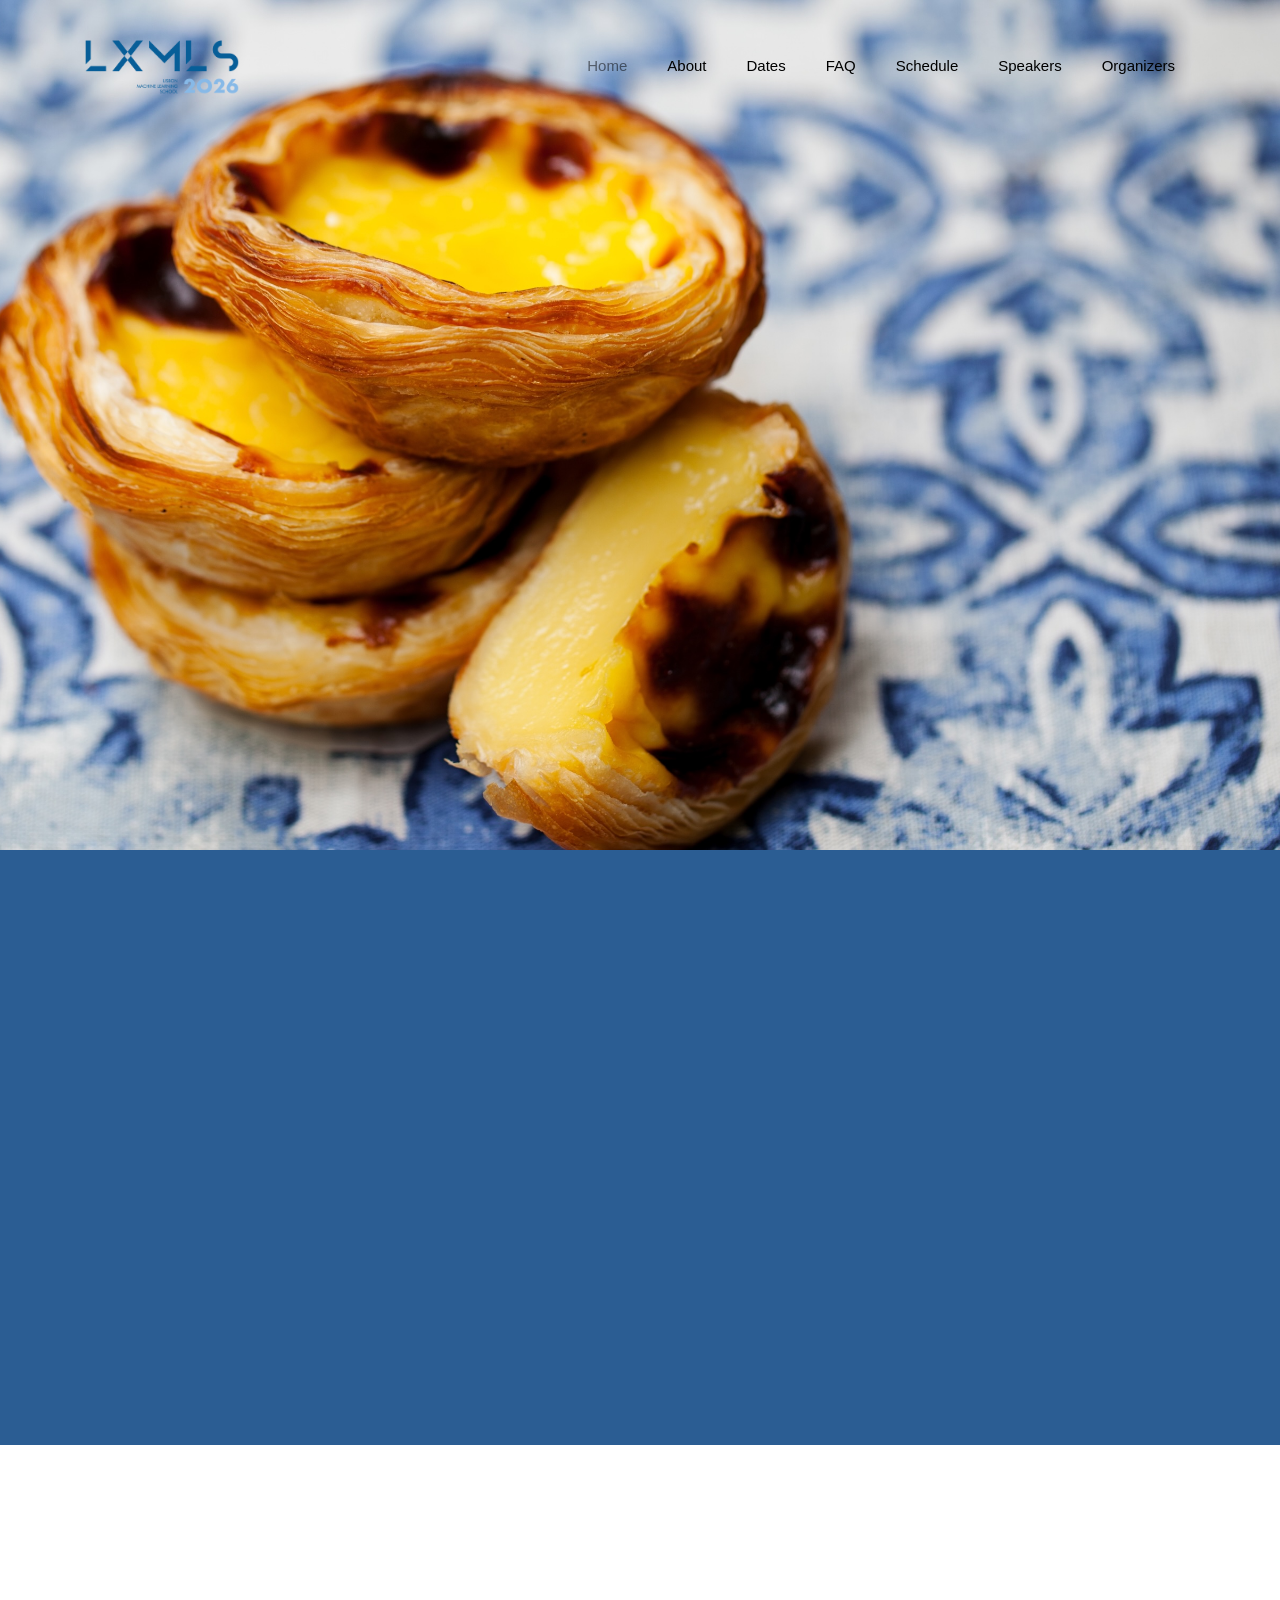
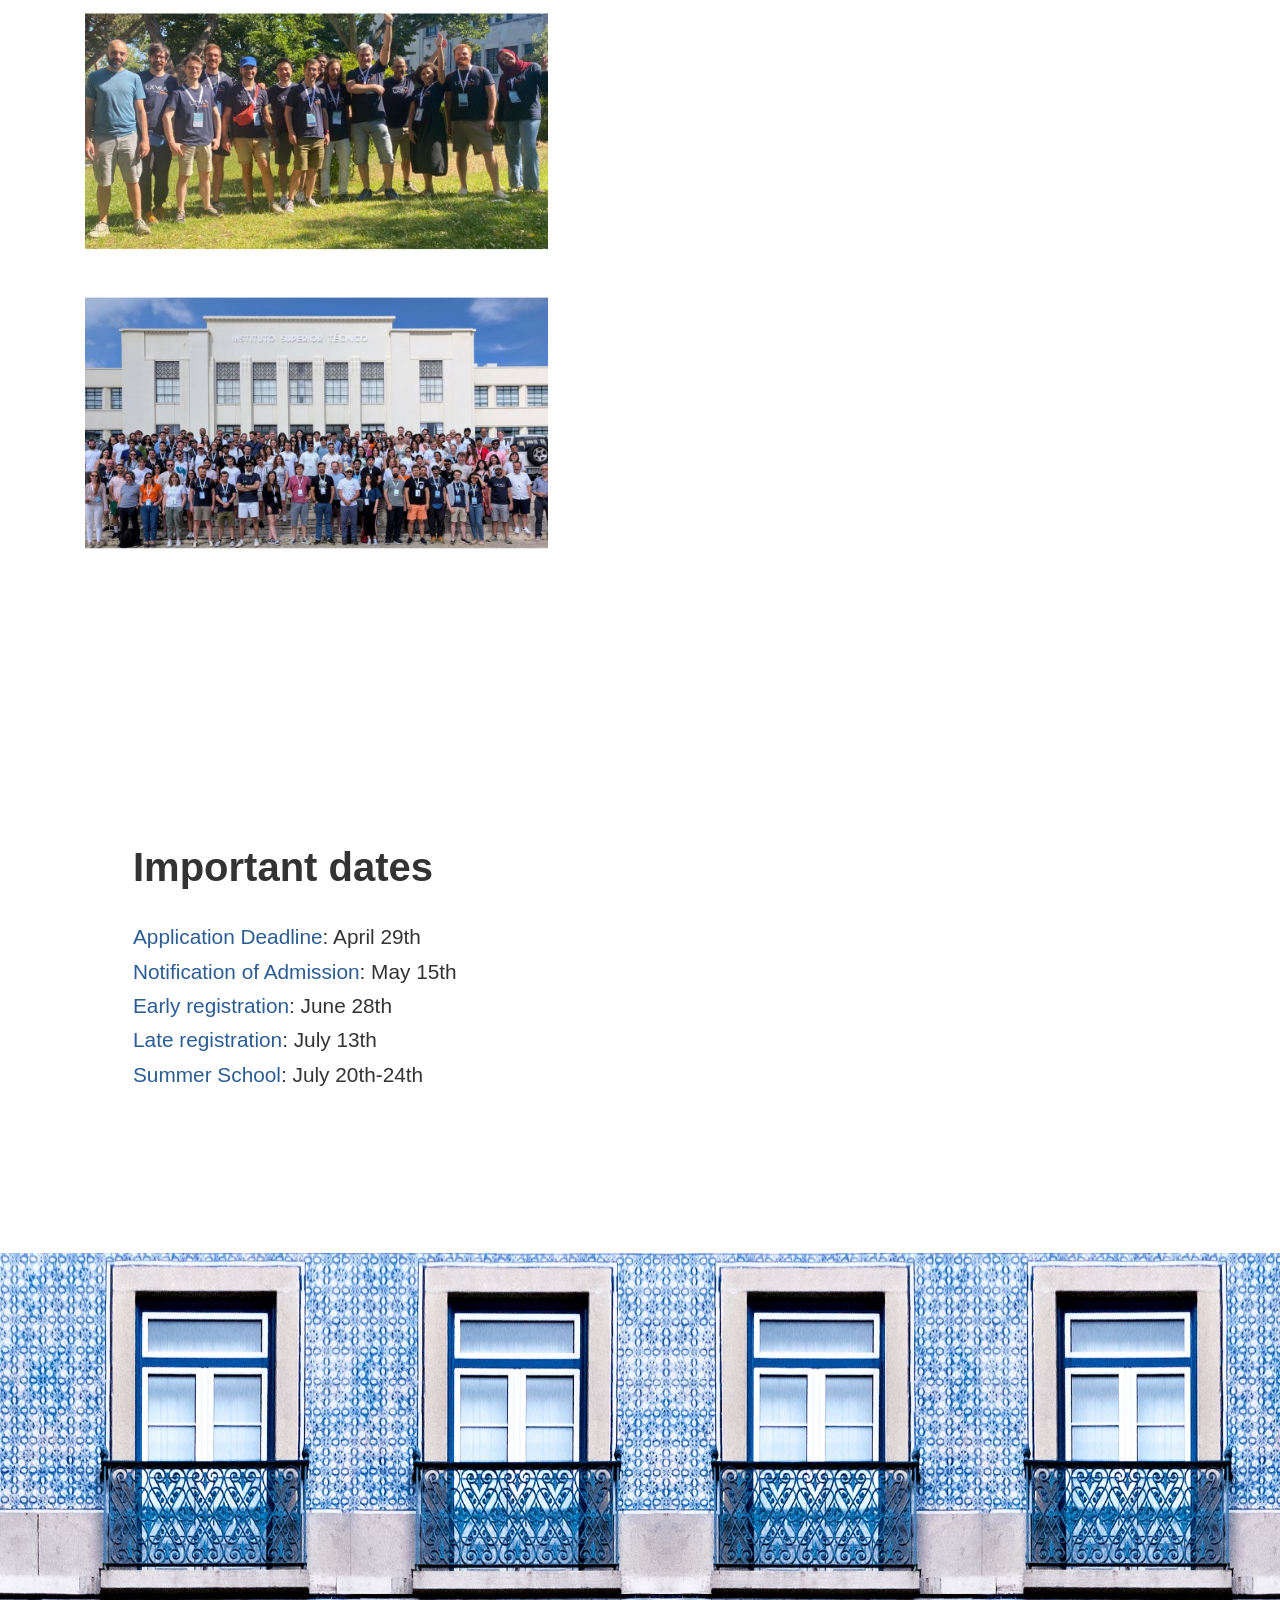
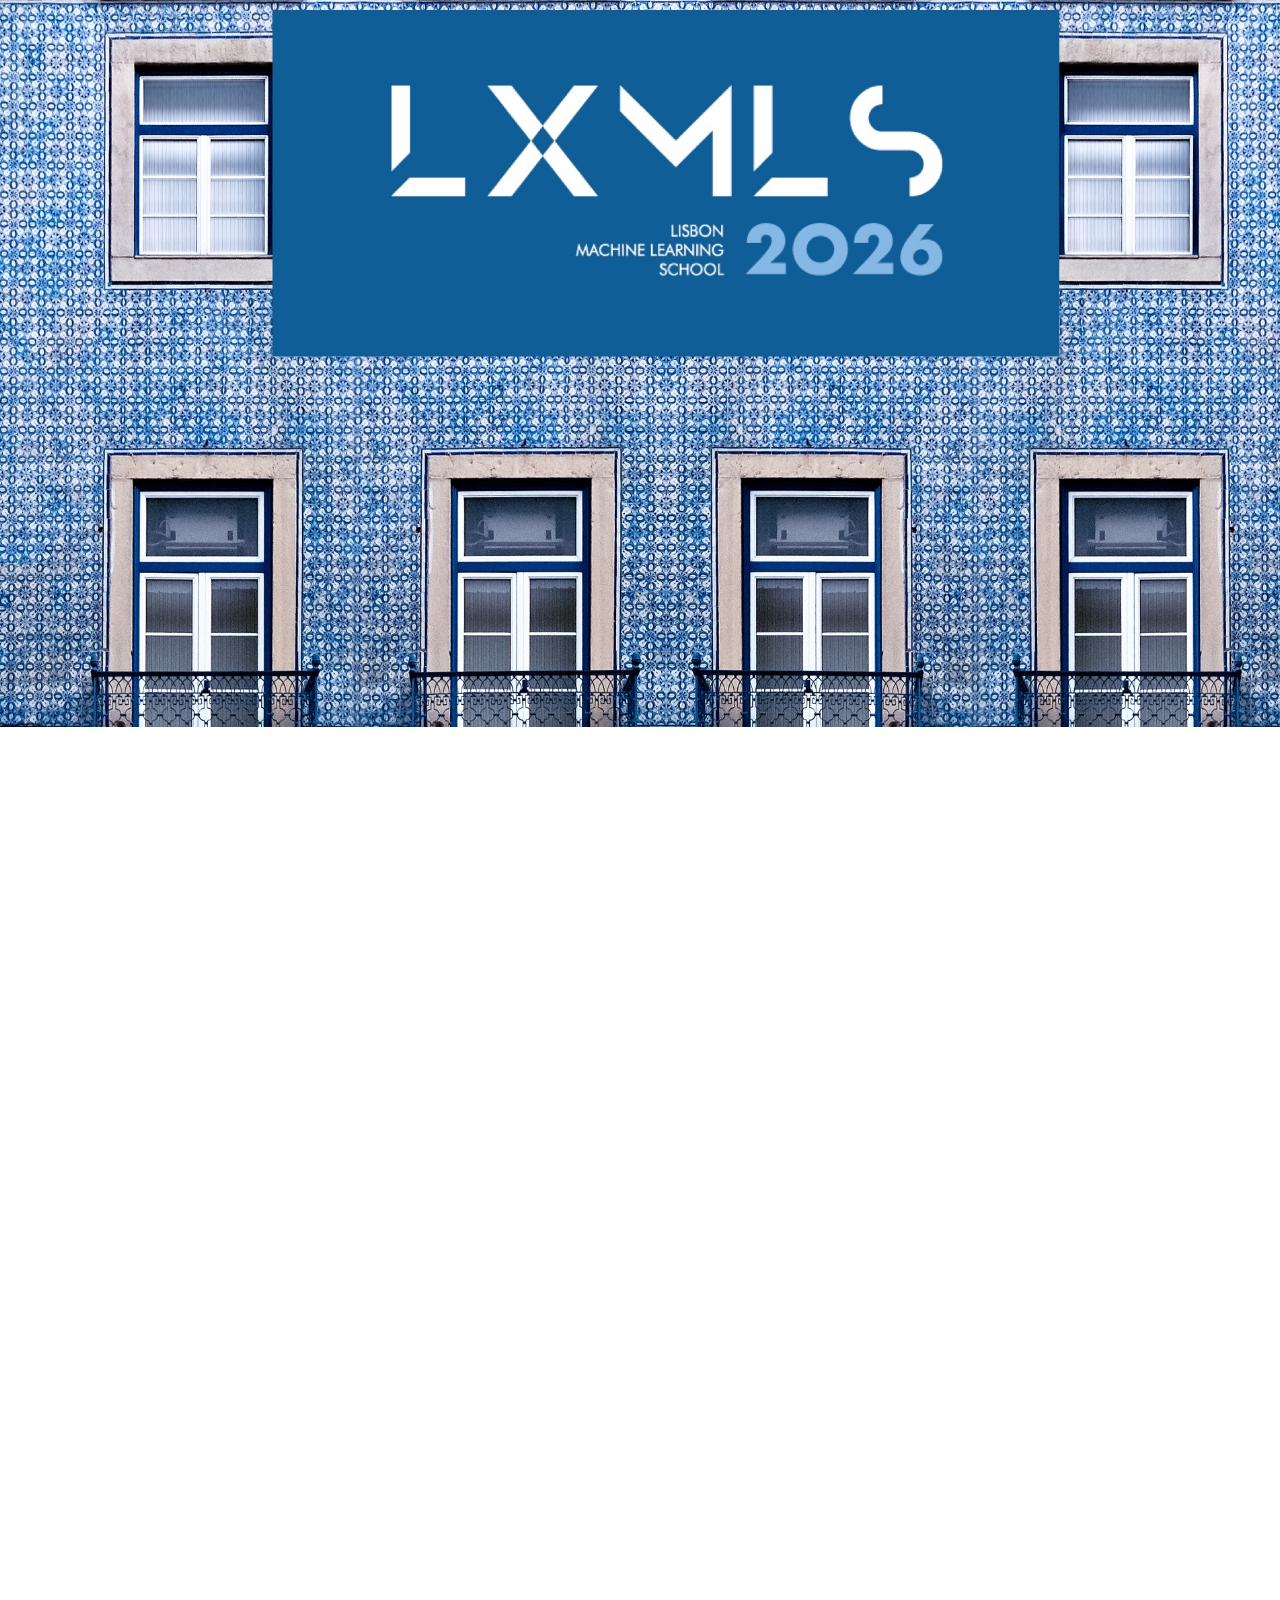
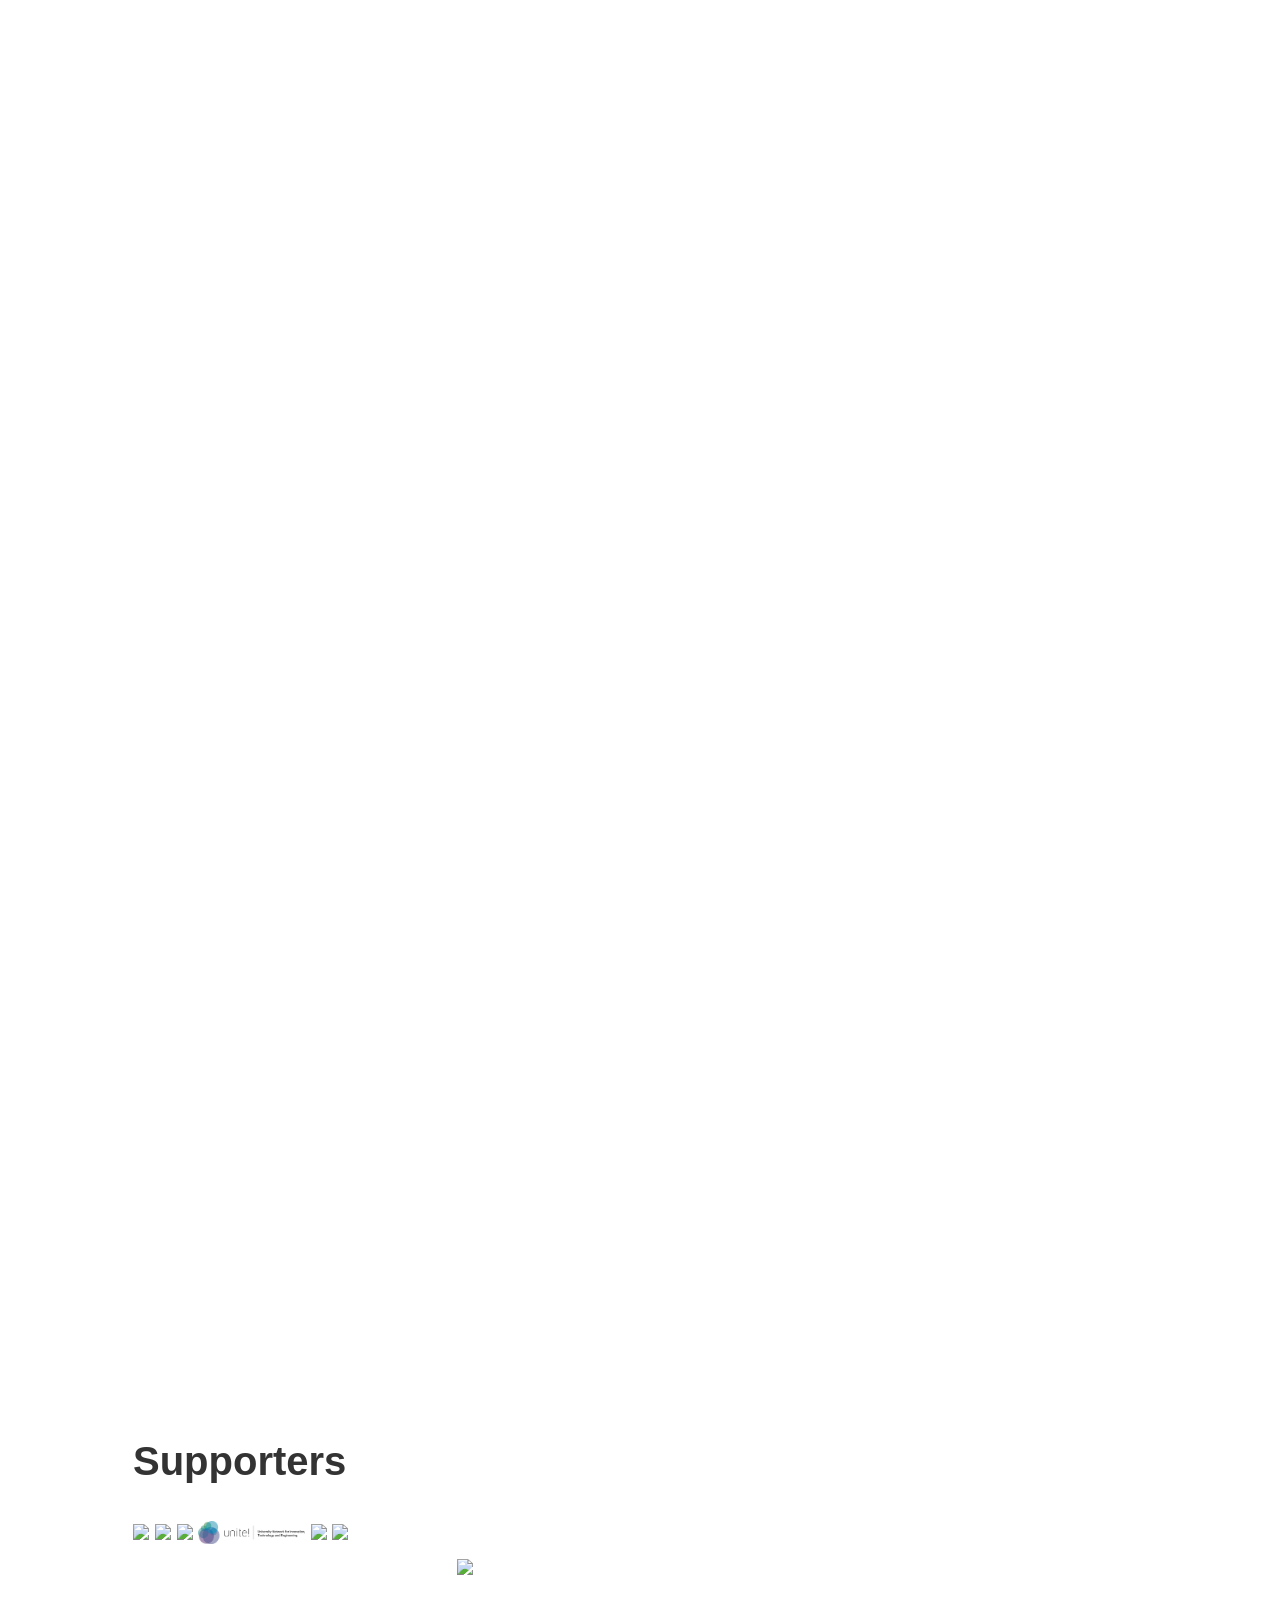
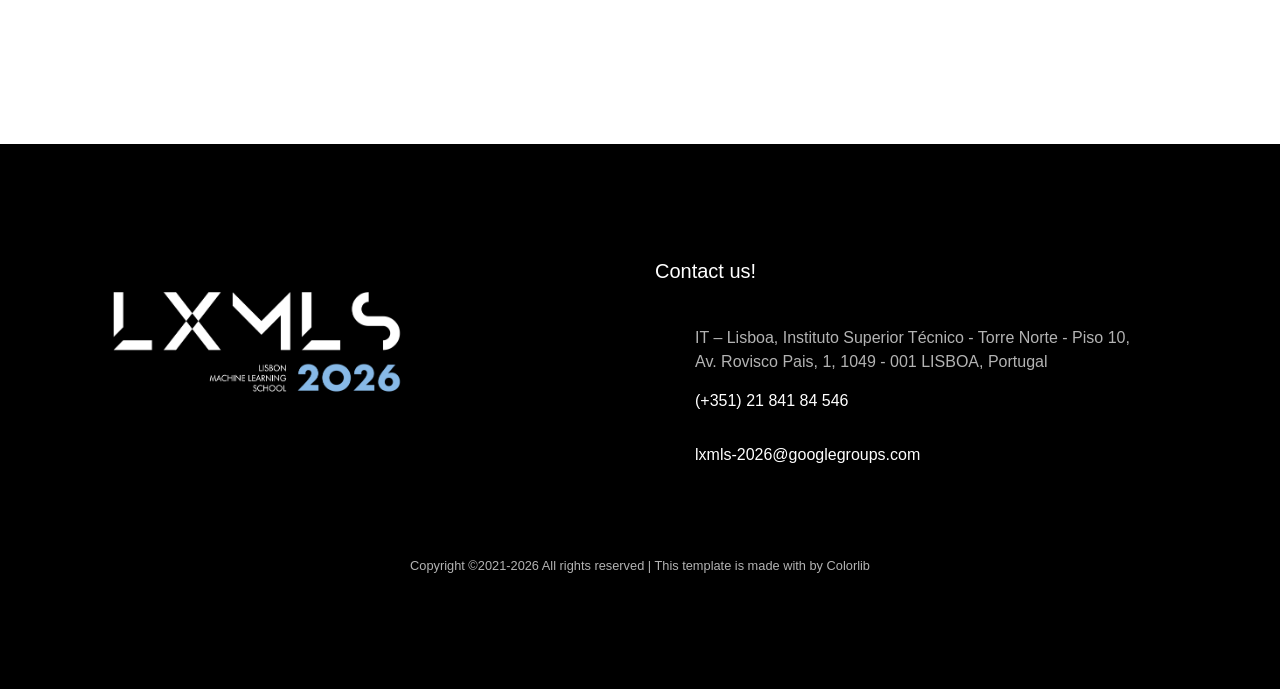
==== index.html @ e79ce1f9 "Update index.html" ====
<!DOCTYPE html>
<html lang="en"><head><meta http-equiv="Content-Type" content="text/html; charset=UTF-8">
    <title>LxMLS 2026 - The 16th Lisbon Machine Learning Summer School</title>
    <meta name="viewport" content="width=device-width, initial-scale=1, shrink-to-fit=no">    
    <link href="./files/css" rel="stylesheet">
    <link rel="stylesheet" href="./files/open-iconic-bootstrap.min.css">
    <link rel="stylesheet" href="./files/animate.css">
    <link rel="stylesheet" href="./files/owl.carousel.min.css">
    <link rel="stylesheet" href="./files/owl.theme.default.min.css">
    <link rel="stylesheet" href="./files/magnific-popup.css">
    <link rel="stylesheet" href="./files/aos.css">
    <link rel="stylesheet" href="./files/ionicons.min.cs
    <link rel="stylesheet" href="./files/bootstrap-datepicker.css">
    <link rel="stylesheet" href="./files/jquery.timepicker.css">
    <link rel="stylesheet" href="./files/flaticon.css">
    <link rel="stylesheet" href="./files/icomoon.css">
    <link rel="stylesheet" href="./files/style.css">
    <style type="text/css">.scrollax-performance, .scrollax-performance *, .scrollax-performance *:before, .scrollax-performance *:after { pointer-events: none !important; -webkit-animation-play-state: paused !important; animation-play-state: paused !important; };</style><script type="text/javascript" charset="UTF-8" src="./files/common.js"></script><script type="text/javascript" charset="UTF-8" src="./files/util.js"></script></head>
    <body data-aos-easing="slide" data-aos-duration="800" data-aos-delay="0">
    
	  <nav class="navbar navbar-expand-lg navbar-dark ftco_navbar bg-dark ftco-navbar-light" id="ftco-navbar">
	    <div class="container">
	      <a class="navbar-brand" href="index.html"><img alt="LxMLS 2026" src="./images/lxmls-logo.png" width="33%" style="margin:0 5% 0 0"/></a>
	      
	      <button class="navbar-toggler" type="button" data-toggle="collapse" data-target="#ftco-nav" aria-controls="ftco-nav" aria-expanded="false" aria-label="Toggle navigation">
	        <span class="oi oi-menu"></span> Menu
	      </button>

	      <div class="collapse navbar-collapse" id="ftco-nav">
	        <ul class="navbar-nav ml-auto">
	          <li class="nav-item active"><a href="index.html" class="nav-link">Home</a></li>
	          <li class="nav-item"><a href="#about" class="nav-link">About</a></li>
              <li class="nav-item"><a href="#dates" class="nav-link">Dates</a></li>
	          <li class="nav-item"><a href="#faq" class="nav-link">FAQ</a></li>
		      <li class="nav-item"><a href="#schedule" class="nav-link">Schedule</a></li>
              <!-- <li class="nav-item"><a href="#posters" class="nav-link">Posters</a></li>	-->		
              <li class="nav-item"><a href="#speakers" class="nav-link">Speakers</a></li>
              <li class="nav-item"><a href="#organizers" class="nav-link">Organizers</a></li>			
              <!-- <li class="nav-item"><a href="#sponsors" class="nav-link">Sponsors</a></li> -->
	        </ul>
	      </div>
	    </div>
	  </nav>
    
    <div class="hero-wrap" style="background-image: url(&quot;images/bg_IVO.jpg&quot;); background-position: 50% 0%;" data-stellar-background-ratio="0.5">
      <div class="overlay"></div>
      <div class="container">
        <div class="row no-gutters slider-text align-items-center justify-content-start" data-scrollax-parent="true">
          <div class="col-lg-6 col-md-6 ftco-animate fadeInUp ftco-animated" data-scrollax=" properties: { translateY: &#39;70%&#39; }" style="transform: translateZ(0px) translateY(0%);">
            <h1 class="mb-4" data-scrollax="properties: { translateY: &#39;30%&#39;, opacity: 1.6 }" style="opacity: 1; transform: translateZ(0px) translateY(0%);"> The 16th Lisbon Machine Learning School <br><span style="text-transform: none">LxMLS 2026</span></h1>
            <p class="mb-4" data-scrollax="properties: { translateY: &#39;30%&#39;, opacity: 1.6 }" style="opacity: 1; transform: translateZ(0px) translateY(0%);"><span class="icon-calendar mr-2"></span>20-25 July 2026</p>
           <!-- <div id="timer" class="d-flex">
						  <div class="time" id="days"></div>
						  <div class="time pl-3" id="hours"></div>
						  <div class="time pl-3" id="minutes"></div>
						  <div class="time pl-3" id="seconds"></div>
						</div> -->
          </div> 
          <div class="col-lg-2 col"></div>
          <div class="col-lg-4 col-md-6 mt-0 mt-md-5">

		  <!--<form action="https://formspree.io/f/mzbyeewy" class="request-form ftco-animate" method="POST">
          		                <h2>How to register</h2>
                                        <p> Send your CV to info@iri.upc.edu </p>--><!--
	    				<div class="form-group">
	    					<input type="text" name="name" class="form-control" placeholder="Enter your Name">
	    				</div>
	    				<div class="form-group">
	    					<input type="text" name="affiliation" class="form-control" placeholder="Enter your Affiliation">
	    				</div>
    					<div class="form-group">
	    					<input type="text" name="_replyto" class="form-control" placeholder="Enter your Email">
                                                <input type="hidden" name="_subject" value="Website contact" />
                                                <input type="text" name="_gotcha" style="display:none" />
	    				</div>
	    				<div class="form-group">
						<div class="checkbox" style="font-size:12px" required>
						 <label><input type="checkbox" value="" class="mr-2" required> <b>I consent to UPC processing the personal data.</b> The data collected will be treated as described in the <a href="https://www.upc.edu/en/disclaimer/information-and-access-to-personal-data">information and access to personal data table </a></label>
						</div>
					</div>
	                                <div class="form-group">
	                                        <input type="submit" value="Register now" class="btn btn-primary py-3 px-4">                 
	                                </div>
	    	</form>-->
                       
  <!--  <form id="contactform" method="POST">
    <input type="text" name="name" placeholder="Your name">
    <input type="email" name="_replyto" placeholder="Your email">
    <input type="hidden" name="_subject" value="Website contact" />
    <textarea name="message" placeholder="Your message"></textarea>
    <input type="text" name="_gotcha" style="display:none" />
    <input type="submit" value="Send">
</form>
<script>
    var contactform =  document.getElementById('contactform');
    contactform.setAttribute('action', 'https://formspree.io/' + 'vvilchez' + '@' + 'iri.upc' + '.' + 'edu');
</script>-->
                 
          </div>
        </div>
      </div>
    </div>

    <section class="ftco-section services-section bg-primary">
      <div class="container">
        <div class="row d-flex">
          <div class="col-md-3 d-flex align-self-stretch ftco-animate">
            <div class="media block-6 services d-block">
              <div class="icon"><span class="flaticon-placeholder"></span></div>
              <div class="media-body">
                <h3 class="heading mb-3">Place and registration</h3>
                <p> The summer school will be held at the <a style="color:white; text-decoration:underline;" href="https://centrocongressos.tecnico.ulisboa.pt/en/">Congress Center</a> of <a style="color:white; text-decoration:underline;" href="https://tecnico.ulisboa.pt/en/">Instituto Superior Técnico (IST)</a>, right before the <a style="color:white; text-decoration:underline;" href="https://sites.google.com/view/eds2026lisbon/home">2026 ELLIS Doctoral Symposium on Trustworthy AI</a>. </p>
		<p> &nbsp; </p>
		<p> The deadline for applications is April 29th, 2026, and the <a style="color:white; text-decoration:underline;" href="https://lisbonmls.wufoo.com/forms/application-form-lxmls-2026/">application form is now available online</a>! </p>
	      </div>
            </div>      
          </div>
          <div class="col-md-3 d-flex align-self-stretch ftco-animate">
            <div class="media block-6 services d-block">
              <div class="icon"><span class="flaticon-guest"></span></div>
              <div class="media-body">
                <h3 class="heading mb-3">Intended audience</h3>
                <p>Researchers and graduate students in the fields of NLP and computational linguistics, computer scientists interested in statistics and machine learning, and industry practitioners who desire a more in depth understanding of these subjects.</p>
              </div>
            </div>    
          </div>
          <div class="col-md-3 d-flex align-self-stretch ftco-animate">
            <div class="media block-6 services d-block">
              <div class="icon"><span class="flaticon-world"></span></div>
              <div class="media-body">
                <h3 class="heading mb-3">Organization</h3>
		<p> Days are divided into morning lectures and afternoon lab sessions and afternoon talks. A preliminary version of the guide for the labs can be found <a href="http://lxmls.it.pt/2026/documents/LxMLS_guide_2026.pdf" style="color:white; text-decoration:underline;">here</a>.
		    The lectures and afternoon talks are available at our <a href="https://www.youtube.com/c/LxMLSLisbonMachineLearningSchool/" style="color:white; text-decoration:underline;">Youtube Channel</a>.</p>
              </div>
            </div>      
          </div>
          <div class="col-md-3 d-flex align-self-stretch ftco-animate">
            <div class="media block-6 services d-block">
              <div class="icon"><span class="flaticon-idea"></span></div>
              <div class="media-body">
                <h3 class="heading mb-3">Requirements</h3>
                <p>No deep previous knowledge of ML or NLP is required, but the attendants are assumed to have some basic background on mathematics and programming. 
		   The first day is scheduled to review basic concepts and introduce the necessary tools for implementation exercises. </p>
              </div>
            </div>      
          </div>
        </div>
      </div>
    </section>
   	
    <section class="ftco-section ftco-no-pt ftco-no-pb" id="about">
			<div class="container">
				<div class="row no-gutters">
					<div class="col-md-5 p-md-5 img img-2 d-flex justify-content-center align-items-center" style="background-image: url(images/about.jpg);">
					</div>
					<div class="col-md-7 wrap-about py-md-5 ftco-animate">
	                                <div class="heading-section mb-5 pt-5 pl-md-5">
	          	                <div class="pr-md-5 mr-md-5">
		                        <h2 class="mb-4">About the school</h2>
	                                </div>

	            <p> The Lisbon Machine Learning Summer School (LxMLS) takes place yearly at Instituto Superior Técnico (IST). LxMLS 2026 will be a 6-day event, scheduled to take place from July 20th to the 25th as an in-person event.</p>
				<p> &nbsp; </p>
				<p> The school covers a range of machine learning topics, from theory to practice, that are important in solving natural language processing problems arising in different application areas. It is organized jointly by <a href="http://tecnico.ulisboa.pt/en/">Instituto Superior Técnico</a> (IST), a leading Engineering and Science school in Portugal, the <a href="http://www.it.pt/">Instituto de Telecomunicações</a>, the <a href="http://www.inesc-id.pt/">Instituto de Engenharia de Sistemas e Computadores, Investigação e Desenvolvimento em Lisboa</a> (INESC-ID), the <a href="https://lumlis.tecnico.ulisboa.pt">Lisbon ELLIS Unit for Learning and Intelligent Systems</a> (LUMLIS), <a href="https://www.zendesk.com">Zendesk</a>, and <a href="https://research.ibm.com/">IBM Research</a>.</p>
				<p> &nbsp; </p>
				<p> Check online for information about past editions: <a href="http://lxmls.it.pt/2011/Home.html">LxMLS 2011</a>, <a href="http://lxmls.it.pt/2012/Home.html">LxMLS 2012</a>, <a href="http://lxmls.it.pt/2013/">LxMLS 2013</a>, <a href="http://lxmls.it.pt/2014/">LxMLS 2014</a>, <a href="http://lxmls.it.pt/2015/">LxMLS 2015</a>, <a href="http://lxmls.it.pt/2016/">LxMLS 2016</a>, <a href="http://lxmls.it.pt/2017/">LxMLS 2017</a>, <a href="http://lxmls.it.pt/2018/">LxMLS 2018</a>, <a href="http://lxmls.it.pt/2019/">LxMLS 2019</a>, <a href="http://lxmls.it.pt/2020/">LxMLS 2020</a>, <a href="http://lxmls.it.pt/2021/">LxMLS 2021</a>, <a href="http://lxmls.it.pt/2022/">LxMLS 2022</a>, <a href="http://lxmls.it.pt/2023/">LxMLS 2023</a>, <a href="http://lxmls.it.pt/2024/">LxMLS 2024</a>, and <a href="http://lxmls.it.pt/2025/">LxMLS 2025</a> (you can also watch the videos of the lectures for <a href="https://www.youtube.com/playlist?list=PLToLj8M4ao-fymxXBIOU6sF1NGFLb5EiX">2016</a>, <a href="https://www.youtube.com/playlist?list=PLToLj8M4ao-fuRfnzEJCCnvuW2_FeJ73N">2017</a>, <a href="https://www.youtube.com/playlist?list=PLToLj8M4ao-cVzDgike8A5_FSvoqYSqik">2018</a>, <a href="https://www.youtube.com/playlist?list=PLQl_xdhSmQehE6aAk774yWMag4NNBGr5k">2020</a>, <a href="https://www.youtube.com/playlist?list=PLQl_xdhSmQegzsLin54NbfePFAuTUEmUj">2021</a>, <a href="https://www.youtube.com/playlist?list=PLQl_xdhSmQejdxQL7qI5aJkLcAQJ68Abp">2022</a>, <a href="https://www.youtube.com/playlist?list=PLQl_xdhSmQeikRCf-wJ8NCK51JOMHGOCP">2023</a>, <a href="https://www.youtube.com/playlist?list=PLQl_xdhSmQeh4eRfAwETbtJJLPKcDLrzw">2024</a>, and <a href="https://www.youtube.com/playlist?list=PLQl_xdhSmQejlq2Asgq55T60dlJkXbFPx">2025</a>).</p>
				<p> &nbsp; </p>
				<p> <a href="https://lisbonmls.wufoo.com/forms/application-form-lxmls-2026/" class="btn btn-primary">Apply here</a> </p>
	          </div>
					</div>
				</div>
			</div>
		</section>

	<section class="ftco-section" id="dates">
		<div class="container">
			<div class="row no-gutters">
	          <div class="heading-section mb-5 pt-5 pl-md-5">
	          	<div class="pr-md-5 mr-md-5">
		            <h2 class="mb-4">Important dates</h2>
	            </div>
		    <h4><a href="#">Application Deadline</a>: April 29th</h4> 
		    <h4><a href="#">Notification of Admission</a>: May 15th <!-- <s style="color:#808080">12th</s> --> </h4> 
	        <h4><a href="#">Early registration</a>: June 28th</h4> 
	        <h4><a href="#">Late registration</a>: July 13th</h4> 
            <h4><a href="#">Summer School</a>: July 20th-24th</h4> 
              </div>
			</div>
		</div>
	</section>
  
	<section class="ftco-section" id="misc" style="background-image: url(&quot;images/bg_IVO_new.jpg&quot;); background-position: center; background-size: cover; background-repeat: no-repeat;" data-stellar-background-ratio="0.5">
      		<div class="overlay"></div>
		<div class="container">
        	<div class="row no-gutters slider-text align-items-center justify-content-start" data-scrollax-parent="true">
          	<div class="col-lg-6 col-md-6 ftco-animate fadeInUp ftco-animated" data-scrollax=" properties: { translateY: &#39;70%&#39; }" style="transform: translateZ(0px) translateY(0%);"></div>
          	<div class="col-lg-2 col"></div>
          	<div class="col-lg-4 col-md-6 mt-0 mt-md-5"></div>
        	</div>
		</div>
	</section>	    

     <section class="ftco-section" id="faq">
    	<div class="container">
    		<div class="row justify-content-center mb-5">
          <div class="col-md-7 text-center heading-section ftco-animate">
            <h2 class="mb-1">Frequently Asked Questions</h2>
          </div>
        </div>
        <div class="row">
        	<div class="col-md-6">	
	            <div class="speaker ftco-animate speaker-1 d-flex align-items-center mb-5">
	        		<div class="text pl-4">
	        			<h3>WHEN DOES THE SCHOOL TAKE PLACE?</h3>
	        			<span class="position">This year LxMLS will take place from July 20th to 24th.</span>
	        		</div>
	            </div>
		    <div class="speaker ftco-animate speaker-1 d-flex align-items-center mb-5">
	        		<div class="text pl-4">
	        			<h3>WILL THE SCHOOL REALLY BE IN PERSON?</a></h3>
	        			<span class="position">Yes. We are nonetheless planning to also broadcast the lectures on YouTube.</span>
	        		</div>
	        </div>	
		    <div class="speaker ftco-animate speaker-1 d-flex align-items-center mb-5">
	        		<div class="text pl-4">
	        			<h3>IS THERE A REGISTRATION FEE?</a></h3>
	        			<span class="position">Upon acceptance, students will be asked to register for the summer school. A registration fee will support the full participation in the lectures and practical sessions, also covering lunches, coffee breaks, and the social event (banquet). The early and late (between parenthesis) fees are the following:</span>
	        			<br/>&nbsp;<br/>
			    		<span class="position">&#8226; 400 EUR - regular students (450 EUR);</span>
	        			<br/>
			    		<span class="position">&#8226; 450 EUR - university professors (550 EUR);</span>
	        			<br/>
			    		<span class="position">&#8226; 450 EUR - researchers at public institutes (550 EUR);</span>
	        			<br/>
			    		<span class="position">&#8226; 650 EUR - everyone else (750 EUR).</span>
				</div>
	        </div>
		    <div class="speaker ftco-animate speaker-1 d-flex align-items-center mb-5">
	        		<div class="text pl-4">
	        			<h3>ARE THERE DISCOUNTS FOR STUDENTS PARTICIPATING IN THE 2026 ELLIS DOCTORAL SYMPOSIUM?</a></h3>
	        			<span class="position">PhD students are welcome to attend both events, which are scheduled to run consecutively in 2026. There is a discounted combined registration fee of €500 available for participants who wish to attend both LxMLS and <a href="https://sites.google.com/view/eds2026lisbon/">EDS2026</a>. To benefit from the discounted rate, please notify the EDS organising committee (<a href="mailto:ellis.unit.lisbon@gmail.com">ellis.unit.lisbon@gmail.com</a>) as soon as possible that you will be registering for and attending both LxMLS and EDS2026. Please note that you will still need to register for both events separately, and acceptance in one event doesn't imply acceptance in the other.</span>
	        		</div>
	        </div>				
		    <div class="speaker ftco-animate speaker-1 d-flex align-items-center mb-5">
	        		<div class="text pl-4">
	        			<h3>OOPS! I SUBMITTED MY APPLICATION TWICE. WILL THAT BE A PROBLEM?</a></h3>
	        			<span class="position">It should be fine. If we find repeated entries we consider the most recent application.</span>
	        		</div>
	        </div>	
		    <div class="speaker ftco-animate speaker-1 d-flex align-items-center mb-5">
	        		<div class="text pl-4">
	        			<h3>IS IT EASY TO FIND ACCOMMODATION?</a></h3>
	        			<span class="position">Some of the best reasonably-priced hostels in the World can be found in Lisbon, right in the middle of the historic and night life district. However, be sure to prepare your lodging in advance. You can check <a href="https://www.booking.com/">Booking.com</a>, <a href="https://www.tripadvisor.com/">TripAdvisor</a> or <a href="https://www.airbnb.com/">Airbnb</a>.</span>
	        		</div>
	        </div>	
		    <div class="speaker ftco-animate speaker-1 d-flex align-items-center mb-5">
	        		<div class="text pl-4">
	        			<h3>ARE THERE ACCOMMODATIONS FOR STUDENTS?</a></h3>
					    <span class="position">Our housing partner HouzeStudent provides comfortable and safe accommodation for students in Lisbon at affordable prices - from €20/night. They have several rooms available close to the venue, fully equipped and furnished, which include bed linen and towels. You can find out more and book accommodation through their <a href="https://www.houzestudent.com/">website</a>. When booking a room, you should state that you are attending "LXMLS2026". Bookings should only be made after you receive your acceptance letter, and please note that payment for accommodation is separate from registration payment.</span>
	        		</div>
	        </div>	
			<div class="speaker ftco-animate speaker-1 d-flex align-items-center mb-5">
	        		<div class="text pl-4">
	        			<h3>I FORGOT/LOST MY FOOD TICKET AT THE SCHOOL! WHAT CAN I DO?</a></h3>
	        			<span class="position">You’ll have to pay for your lunch. It may be the case that some monitor or organizer can give you spare tickets (meaning they will have to eat elsewhere), but we do not provide replacements for tickets in general. Try no to lose them!</span>
	        		</div>
	        </div>	
		    <div class="speaker ftco-animate speaker-1 d-flex align-items-center mb-5">
	        		<div class="text pl-4">
	        			<h3>I DON’T SPEAK PORTUGUESE, WILL THAT BE A PROBLEM?</a></h3>
	        			<span class="position">It should not be a problem provided that you speak English. Many people in Lisbon speak fluent English, and Portugal is ranked as having a “High Proficiency” level on the <a href="https://en.wikipedia.org/wiki/EF_English_Proficiency_Index">English Proficiency Index</a>. Furthermore, since Lisbon attracts a lot of tourists, you can also find fluent speakers in other languages, like Spanish, French or German.</span>
	        		</div>
	        </div>	
		    <div class="speaker ftco-animate speaker-1 d-flex align-items-center mb-5">
	        		<div class="text pl-4">
	        			<h3>CAN YOU PROVIDE AN INVITATION LETTER?</a></h3>
	        			<span class="position">Yes, but invitation letters will be issued only to students after they have been accepted. Students that will need a visa are however advised to prepare the documents in advance to speed up the process. For the invitation letter, you will need to provide us your full name, the passport information (number, issue date and place, and expiration date), and the address to which you would like the invitation letter to be sent to.</span>
	        		</div>
	        </div>				
		    <div class="speaker ftco-animate speaker-1 d-flex align-items-center mb-5">
	        		<div class="text pl-4">
	        			<h3>DOES BEING REJECTED IN PREVIOUS YEARS INCREASE CHANCES OF ACCEPTANCE?</a></h3>
	        			<span class="position">Yes. There is a specific field in the application form for this. Be sure to remind us that you did not get in last time. We check, so please don’t use this option if you did not apply before.</span>
	        		</div>
	        </div>
	        <div class="speaker ftco-animate speaker-1 d-flex align-items-center mb-5">
	        		<div class="text pl-4">
	        			<h3>IS IT EASY TO GET ACCEPTED IN THE SCHOOL?</h3>
	        			<span class="position">We get a lot of applications each year and the number has been increasing steadily. The number of students is usually slightly above 30% of the number of applications.</span>
	        		</div>
			</div>
	        <div class="speaker ftco-animate speaker-1 d-flex align-items-center mb-5">
	        		<div class="text pl-4">
	        			<h3>ARE THERE SCHOLARSHIPS AVAILABLE?</h3>
	        			<span class="position">Yes. In partnership with our sponsoring companies, we provide a limited number of scholarships. We use these grants to fund students worldwide that show high potential but would normally not have the means to get to the school. There are various fields related to the scholarship application on the application form.</span>
	        		</div>
		</div>
                <div class="speaker ftco-animate speaker-1 d-flex align-items-center mb-5">
	        		<div class="text pl-4">
	        			<h3>IF I GET A SCHOLARSHIP, HOW DOES IT WORK?</a></h3>
	        			<span class="position">We will reimburse your registration, travel, and lodging expenses up to the quantity specified in the grant. Notice that you will still have to pay the school registration (but you may use grant money to pay for the registration). The amount of the scholarship has to do with a budget that you must specify in advance. You will have to send us copies of receipts, together with your full name, address, nationality, and passport number.</span>
	        		</div>
	        </div>				
		<div class="speaker ftco-animate speaker-1 d-flex align-items-center mb-5">
	        		<div class="text pl-4">
	        			<h3>CAN ASKING FOR A SCHOLARSHIP REDUCE THE CHANCES OF ACCEPTANCE?</a></h3>
	        			<span class="position">In principle, this should not be the case. However, during the selection process, there is always a number of doubtful cases. If you asked for a grant and you were not selected for it, with no further information, we may assume that you would not come to the school if being accepted, and this may affect your chances. Be sure to only apply to a scholarship if your institution cannot cover your expenses.</span>
	        		</div>
	        </div>
		</div>
           	<div class="col-md-6">
		<div class="speaker ftco-animate speaker-1 d-flex align-items-center mb-5">
	        		<div class="text pl-4">
	        			<h3>WHERE DOES THE SCHOOL TAKE PLACE?</a></h3>
	        			<span class="position">The summer school takes place in <a href="https://tecnico.ulisboa.pt/en/">Instituto Superior Técnico</a> (IST), which is located in the heart of Lisbon. Registration and lectures take place at <a href="https://centrocongressos.tecnico.ulisboa.pt/en/">Centro de Congressos</a> (floor -1). The morning coffee breaks are at the same place, but in floor -2. The afternoon lab sessions take place in <a href="https://rnl.tecnico.ulisboa.pt/contactos/">Pavilhão de Informatica</a>, and lunch is served at the Canteen. The school banquet takes place at <a href="https://casadoalentejo.pt">Casa do Alentejo</a>.</span>
	        		</div>
	        </div>
	        <div class="speaker ftco-animate speaker-1 d-flex align-items-center mb-5">
	        		<div class="text pl-4">
	        			<h3>WHAT ARE THE APPLICATION AND REGISTRATION PERIODS?</h3>
	        			<span class="position">Since our resources impose limitations on the number of accepted people, we have adopted a two-step approach: First, everyone interested in the summer school must apply. Then, the organisation committee analyses all the applications and sorts them according to their motivation, CV, and other relevant information. Finally, the first top applicants will be selected for participation and will need to perform the REGISTRATION in order to participate.</span>
	        		</div>
			</div>
	        <div class="speaker ftco-animate speaker-1 d-flex align-items-center mb-5">
	        		<div class="text pl-4">
	        			<h3>CAN I GET ECTS CREDITS FOR THE SCHOOL?</h3>
	        			<span class="position">All attendees will receive a certificate of attendance during the event, but there is no equivalence in terms of the ECTS grading system.</span>
	        		</div>
			</div>
	        <div class="speaker ftco-animate speaker-1 d-flex align-items-center mb-5">
	        		<div class="text pl-4">
	        			<h3>HOW DO I GET TO THE SCHOOL FROM THE AIRPORT?</h3>
					<span class="position">You can use the <a href="https://www.metrolisboa.pt/en/">subway</a> connection from the airport to the subway close to the IST. Take the subway on the airport (red line) until either the Alameda or Saldanha stops.</span>
	        		</div>
			</div>
	        <div class="speaker ftco-animate speaker-1 d-flex align-items-center mb-5">
	        		<div class="text pl-4">
	        			<h3>IS FOOD AFFORDABLE?</h3>
	        			<span class="position">Very affordable, even by south European standards. Be sure to use the opportunity to taste local dishes such as Francesinha, Alheira, and of course Codfish. The school provides lunch tickets for the University canteen in any case.</span>
	        		</div>
			</div>
	        <div class="speaker ftco-animate speaker-1 d-flex align-items-center mb-5">
	        		<div class="text pl-4">
	        			<h3>HOW IS THE WEATHER? DO I NEED A RAINCOAT OR SOMETHING?</h3>
	        			<span class="position">In July the weather is usually very pleasant, with sunny days and warm temperatures (30ºC – 86ºF). There are several beaches a few minutes away from the center. The public transportation system is far-reaching and reliable, and has the <a href="https://www.metrolisboa.pt/en/">Metro</a> (subway) as its main backbone.</span>
	        		</div>
			</div>
	        <div class="speaker ftco-animate speaker-1 d-flex align-items-center mb-5">
	        		<div class="text pl-4">
	        			<h3>IS LISBON SAFE?</h3>
	        			<span class="position">Yes, Portugal is a very safe place, ranking sixth on the <a href="https://en.wikipedia.org/wiki/Global_Peace_Index">Global Peace Index</a> in 2022, and Lisbon is no exception to this. Having said that, since the city is a touristic attraction, it also attracts pickpockets and non-violent theft. Take the usual precautions in touristic places.</span>
	        		</div>
			</div>
		<div class="speaker ftco-animate speaker-1 d-flex align-items-center mb-5">
	        		<div class="text pl-4">
	        			<h3>ANYTHING ELSE I SHOULD KNOW ABOUT LISBON?</a></h3>
	        			<span class="position">Lisbon is situated in the west coast of Portugal, where the Tagus river meets the Atlantic Ocean. It is the westernmost capital in mainland Europe. The light, the atmosphere, and the climate offer marvelous walks all over the city. Lisbon is also extremely lively, with a wealth of cultural events happening every day, and a vibrant nightlife. A huge selection of restaurants is available, featuring Portuguese and international cuisine. The following video provides some background on what to expect.</span>
			    		<br/>&nbsp;<br/>
					<center><iframe width="400" height="250" src="https://www.youtube.com/embed/ArSTeAiFWt4" title="YouTube video player" frameborder="0" allow="accelerometer; autoplay; clipboard-write; encrypted-media; gyroscope; picture-in-picture" allowfullscreen></iframe></center>
	        		</div>
	        </div>				
		<div class="speaker ftco-animate speaker-1 d-flex align-items-center mb-5">
	        		<div class="text pl-4">
	        			<h3>DO YOU THINK I CAN GET A VISA?</h3>
	        			<span class="position">We are in no position to offer advice regarding visa issues. You’ll have to reach your embassy for this. Do this in advance as there are normally big delays regarding visa processing.</span>
	        		</div>
			</div>
		<div class="speaker ftco-animate speaker-1 d-flex align-items-center mb-5">
	        		<div class="text pl-4">
	        			<h3>WHAT IS THE REIMBURSEMENT POLICY?</h3>
						<span class="position">The following conditions apply:</span> <br/>
	        			<span class="position">&#8226; To be eligible for a registration reimbursement, participants must submit a written request to the LxMLS office at least 7 days before the start of the program.</span> <br/>
                        <span class="position">&#8226; The only reasons for requesting a registration reimbursement are rejected VISA or documented medical emergencies. Participants must provide evidence of their VISA refusal or medical condition along with their request.</span> <br/>
                        <span class="position">&#8226; The amount of reimbursement is 100% of the paid fee, regardless of the date of the request, as long as it is within the 7-day deadline.</span> <br/>
                        <span class="position">&#8226; Participants who withdraw or cancel their enrollment after the 7-day deadline or for reasons other than VISA refusal or medical emergency will not receive any reimbursement.</span>
	        		</div>
		</div>
		<div class="speaker ftco-animate speaker-1 d-flex align-items-center mb-5">
	        		<div class="text pl-4">
	        			<h3>HOW COULD MY INSTITUTION GET INVOLVED, FOR INSTANCE BY SPONSORING LXMLS?</h3>
	        			<span class="position">Over the years, LxMLS has been fortunate to receive generous support from several sponsors and partners. Our sponsors have been essential to the school's sustained growth and increased student participation. LxMLS structures sponsorships into 3 different levels (i.e., bronze, silver, and gold) although the target, independently of sponsorship level, has been to support student participation through scholarships.</span> <br/>
                        <span class="position">If you’re interested in sponsoring LxMLS, please contact us through the <a href="https://docs.google.com/forms/d/e/1FAIpQLSdmZa-eFEpxyOkE5ES8SvKt2RYJomiMNCb2HbVxgNRKagz2aw/viewform">sponsorship online form</a>.</span>
	        		</div>
		</div>

				<div class="speaker ftco-animate speaker-1 d-flex align-items-center mb-5">
	        		<div class="text pl-4">
	        			<h3>WHAT IF I HAVE OTHER QUESTIONS?</h3>
					<span class="position">You can contact us at <a href="mailto:lxmls-2026@googlegroups.com">lxmls-2026@googlegroups.com</a>.</span>
	        		</div>
			</div>
        	</div>
        </div>
    	</div>
     </section>		 	     
     <section class="ftco-section" id="schedule">
			<div class="container">
				<div class="row justify-content-center mb-5">
          <div class="col-md-7 text-center heading-section ftco-animate">
            <h2 class="mb-3">Summer School Schedule </h2>
            <h4> [Updated: March 24th, 2026] </h4>
          </div>
        </div>
        <div class="ftco-schedule">
					<div class="row">
            <div class="col-md-3 nav-link-wrap text-center text-md-right">
	            <div class="nav flex-column nav-pills" id="v-pills-tab" role="tablist" aria-orientation="vertical">
	              <a class="nav-link ftco-animate active" id="v-pills-1-tab" data-toggle="pill" href="#v-pills-1" role="tab" aria-controls="v-pills-1" aria-selected="true">Mon., 20 July <span>Introduction</span></a>
                  
	              <a class="nav-link ftco-animate" id="v-pills-2-tab" data-toggle="pill" href="#v-pills-2" role="tab" aria-controls="v-pills-2" aria-selected="true">Tue., 21 July <span>Neural Networks</span></a>

	              <a class="nav-link ftco-animate" id="v-pills-3-tab" data-toggle="pill" href="#v-pills-3" role="tab" aria-controls="v-pills-3" aria-selected="true">Wed., 22 July <span>Sequence Models</span></a>

	              <a class="nav-link ftco-animate" id="v-pills-4-tab" data-toggle="pill" href="#v-pills-4" role="tab" aria-controls="v-pills-4" aria-selected="true">Thu., 23 July <span>Transformers</span></a>
		    
		      <a class="nav-link ftco-animate" id="v-pills-5-tab" data-toggle="pill" href="#v-pills-5" role="tab" aria-controls="v-pills-5" aria-selected="true">Fri., 24 July <span>Causality</span></a>

	              <a class="nav-link ftco-animate" id="v-pills-5-tab" data-toggle="pill" href="#v-pills-6" role="tab" aria-controls="v-pills-6" aria-selected="true">Sat., 25 July <span>Vision&nbsp;&amp;&nbsp;Language</span></a>
		    </div>
	          </div>
	          <div class="col-md-9 tab-wrap">
	            
	            <div class="tab-content" id="v-pills-tabContent">

	              <div class="tab-pane fade show active" id="v-pills-1" role="tabpanel" aria-labelledby="day-1-tab">
                  	 <div class="speaker-wrap ftco-animate d-md-flex">
	              		<div class="text">
					<h4>Registration at <a href="https://centrocongressos.tecnico.ulisboa.pt/en/">Centro de Congressos</a></h4>
	              			<p>08:00 - 08:45</p>
	              		</div>
	              	</div>
                  	 <div class="speaker-wrap ftco-animate d-md-flex">
	              		<!--<div class="img speaker-img" style="background-image: url(images/xgiro.jpg);"></div>-->
	              		<div class="text">
	              			<h4>Presentation and Welcome</h4>
                            <h3 class="speaker-name">— <a href="http://web.ist.utl.pt/bruno.g.martins/">Bruno Martins</a> </h3>
	              			<p>08:45 - 09:00
					<!-- [ <a href="slides/opening.pdf">slides</a> ] --> </p>
	              		</div>
	              	</div>
	              	<div class="speaker-wrap ftco-animate d-md-flex">
	              		<!--<div class="img speaker-img" style="background-image: url(images/xgiro.jpg);"></div>-->
	              		<div class="text">
	              			<h4>Learning with Linear Models (Part 1)</h4>
                            <h3 class="speaker-name">— <a href="http://www.lx.it.pt/~mtf/">Mário Figueiredo</a> </h3>
					<p>09:00 - 10:30
					<!-- [ <a href="slides/mario.pdf">slides</a> , <a href="https://www.youtube.com/watch?v=gTDxn3aiut0">video</a> ] --> </p>
	              		</div>
	              	</div>
	              	<div class="speaker-wrap ftco-animate d-md-flex">
	              		<div class="text">
                	        <h6 style="color:#066">Coffee Break and Networking Activity, 10:30 - 11:00</h6>
	              		</div>
	              	</div>
	              	<div class="speaker-wrap ftco-animate d-md-flex">
	              		<!--<div class="img speaker-img" style="background-image: url(images/xgiro.jpg);"></div>-->
	              		<div class="text">
	              			<h4>Learning with Linear Models (Part 2)</h4>
                            <h3 class="speaker-name">— <a href="http://www.lx.it.pt/~mtf/">Mário Figueiredo</a> </h3>
					<p>11:00 - 12:30   
					<!-- [ <a href="slides/mario.pdf">slides</a> , <a href="https://www.youtube.com/watch?v=gTDxn3aiut0">video</a> ] --> </p>
	              		</div>
	              	</div>
                   <div class="speaker-wrap ftco-animate d-md-flex">
	              		<div class="text">
	              			<h6 style="color:#066">Lunch Break, 12:30 - 14:00</h6>
	              		</div>
	              	</div>
                    <div class="speaker-wrap ftco-animate d-md-flex">
	              		<div class="text">
					<h4> <b>Labs:</b> Introduction to the Labs and Machine Learning Fundamentals </h4>
	              			<p>14:00 - 17:00
					[ <a href="https://goo.gl/maps/xYz8UdyD2jhnVWz4A">location</a> , <a href="./documents/LxMLS_guide_2026.pdf">guide</a> ]</p>
    		       		</div>
                    </div>
	              	<div class="speaker-wrap ftco-animate d-md-flex">
	              		<div class="text">
                	        <h6 style="color:#066">Welcome Reception, 17:00 - &infin;</h6>
	              		</div>
	              	</div>
            	 </div>

			    
	           <div class="tab-pane fade" id="v-pills-2" role="tabpanel" aria-labelledby="v-pills-day-3-tab">
                      <div class="speaker-wrap ftco-animate d-md-flex fadeInUp ftco-animated">
	               		<div class="text">
                        	<h4>Introduction to Deep Learning (Part 1) </h4>
                            <h3 class="speaker-name">— <a href="http://mlsp.cs.cmu.edu/people/bhiksha/">Bhiksha Raj</a></h3>
					<p>09:00h - 10:30h 
					<!-- [ <a href="slides/mario2.pdf">slides</a> , <a href="https://www.youtube.com/watch?v=fLlcfLFCrGs">video</a> ] --> </p>
	              		</div>
	              	</div>
            		<div class="speaker-wrap ftco-animate d-md-flex fadeInUp ftco-animated">
	              		<div class="text">
                	        <h6 style="color:#066">Coffee Break and Networking Activity, 10:30h - 11:00h</h6>	              		
	              		</div>
	              	</div>
                    
	              	<div class="speaker-wrap ftco-animate d-md-flex fadeInUp ftco-animated">
	               		<div class="text">
                        	<h4>Introduction to Deep Learning (Part 2)</h4>
                                <h3 class="speaker-name">— <a href="http://mlsp.cs.cmu.edu/people/bhiksha/">Bhiksha Raj</a></h3>
					<p>11:00h - 12:30h 
				        <!-- [ <a href="slides/mario2.pdf">slides</a> , <a href="https://www.youtube.com/watch?v=fLlcfLFCrGs">video</a> ] --> </p>
	              		</div>
	              	</div>
  				   <div class="speaker-wrap ftco-animate d-md-flex fadeInUp ftco-animated">
	              		<div class="text">
	              			<h6 style="color:#066"> Lunch Break, 12:30h - 14:00h</h6>	
	              		</div>
	              	</div>
                   	<div class="speaker-wrap ftco-animate d-md-flex fadeInUp ftco-animated">
	               		<div class="text">
					<h4><b>Labs:</b> Introduction to Deep Learning and Pytorch</h4>
	              			<p>14:00h - 16:30h 
					[ <a href="https://goo.gl/maps/xYz8UdyD2jhnVWz4A">location</a> , <a href="./documents/LxMLS_guide_2026.pdf">guide</a> ]</p>
    		       		</div>
                     </div>
  			<div class="speaker-wrap ftco-animate d-md-flex fadeInUp ftco-animated">
	              		<div class="text">
	              			<h6 style="color:#066"> Coffee Break and Networking Activity, 16:30h - 17:00h</h6>	
	              		</div>
	              	</div>
		<div class="speaker-wrap ftco-animate d-md-flex fadeInUp ftco-animated">
	               		<div class="text">
	              			<h4>TBD</h4>
                            		<h3 class="speaker-name">— <a href="">To be designated</a></h3>					
					<p>17:00h - 18:00h 
					 <!-- [ <a href="slides/kyunghyun.pdf">slides</a> , <a href="https://www.youtube.com/watch?v=__71ttgQagY">video</a> ] --> </p>
			      		</div>
                   </div>
	        </div>
			  
		<div class="tab-pane fade" id="v-pills-3" role="tabpanel" aria-labelledby="v-pills-day-4-tab">
	              	<div class="speaker-wrap ftco-animate d-md-flex fadeInUp ftco-animated">
	              		<div class="text">
                        	<h4>Introduction to Sequence Models (Part 1)</h4>
                            <h3 class="speaker-name">— <a href="https://nasmith.github.io">Noah Smith</a> </h3>
					<p>09:00h - 10:30h 
					<!-- [ <a href="slides/noah.pdf">slides</a> , <a href="https://www.youtube.com/watch?v=PJ4IrprSLJ4&pp=0gcJCcgJAYcqIYzv">video</a> ] --> </p> 
	              		</div>
	              	</div>
            		<div class="speaker-wrap ftco-animate d-md-flex fadeInUp ftco-animated">
	              		<div class="text">
                	         <h6 style="color:#066">Coffee Break and Networking Activity, 10:30h - 11:00h</h6>
	              		</div>
	              	</div>
	              	<div class="speaker-wrap ftco-animate d-md-flex fadeInUp ftco-animated">
	   	              		<div class="text">
                            <h4>Introduction to Sequence Models (Part 2) </h4>
                            <h3 class="speaker-name">— <a href="https://nasmith.github.io">Noah Smith</a> </h3>
					<p>11:00h - 12:30h 
					<!-- [ <a href="slides/noah.pdf">slides</a> , <a href="https://www.youtube.com/watch?v=PJ4IrprSLJ4&pp=0gcJCcgJAYcqIYzv">video</a> ] --> </p> 
	              		</div>
	              	</div>
  			<div class="speaker-wrap ftco-animate d-md-flex fadeInUp ftco-animated">
	              		<div class="text">
	              			<h6 style="color:#066">Lunch Break, 12:30h - 14:00h </h6>
	              		</div>
	              	</div>
                   	<div class="speaker-wrap ftco-animate d-md-flex fadeInUp ftco-animated">
		              		<div class="text">
					<h4><b>Labs:</b> Sequence Models</h4>
	              			<p>14:00h - 16:30h
					[ <a href="https://goo.gl/maps/xYz8UdyD2jhnVWz4A">location</a> , <a href="./documents/LxMLS_guide_2026.pdf">guide</a> ]</p>						
    		       		</div>
                     </div>
  				   <div class="speaker-wrap ftco-animate d-md-flex fadeInUp ftco-animated">
	              		<div class="text">
	              			<h6 style="color:#066">Coffee Break and Networking Activity, 16:30h - 17:00h </h6>
	              		</div>
	              	</div>			
                   <div class="speaker-wrap ftco-animate d-md-flex fadeInUp ftco-animated">
		              		<div class="text">
	              			<h4>TBD</h4>
					<h3 class="speaker-name">— <a href="">Eric Xing</a> </h3>
					<p>17:00h - 18:00h 
					<!-- [ <a href="slides/lucas.pdf">slides</a> , <a href="https://www.youtube.com/watch?v=PJ4IrprSLJ4&pp=0gcJCcgJAYcqIYzv">video</a> ] --> </p>
    		       		</div>
                   </div>
  	           <div class="speaker-wrap ftco-animate d-md-flex fadeInUp ftco-animated">
	              		<div class="text">
					<h6 style="color:#066"> Banquet Dinner at <a href="https://casadoalentejo.pt">Casa do Alentejo</a>, 19:30h - &infin;h [ <a href="https://www.google.pt/maps/place/Palácio+Alverca/@38.7159119,-9.1422632,17z/data=!3m1!4b1!4m5!3m4!1s0xd193386d554e1af:0x4c966409a67680af!8m2!3d38.7159119!4d-9.1400745">location</a> , <a href="https://photos.app.goo.gl/qViFbBw1SW7Bru7M7">photos</a> ]</h6>
	              		</div>
	           </div>
		</div>
			    
		<div class="tab-pane fade" id="v-pills-4" role="tabpanel" aria-labelledby="v-pills-day-5-tab">
	              	<div class="speaker-wrap ftco-animate d-md-flex fadeInUp ftco-animated">
	              		<div class="text">
                        	<h4>Transformers and Large Pretrained Models (Part 1)</h4>     
                            	<h3 class="speaker-name">— <a href="https://andre-martins.github.io/">André Martins</a></h3>
					<p>09:00h - 10:30h 
					 <!-- [ <a href="slides/sweta.pdf">slides</a> , <a href="https://www.youtube.com/watch?v=xGG4UDgve4Q">video</a> ] --> </p>
	              		</div>
	              	</div>
            		<div class="speaker-wrap ftco-animate d-md-flex fadeInUp ftco-animated">
	              		<div class="text">
                	         <h6 style="color:#066">Coffee Break and Networking Activity, 10:30h - 11:00h</h6>
	              		</div>
	              	</div>
	              	<div class="speaker-wrap ftco-animate d-md-flex fadeInUp ftco-animated">
	   	              		<div class="text">
                            <h4> Transformers and Large Pretrained Models (Part 2)</h4>
                            <h3 class="speaker-name">— <a href="https://andre-martins.github.io/">André Martins</a></h3>
					<p>11:00h - 12:30h 
					<!-- [ <a href="slides/sweta.pdf">slides</a> , <a href="https://www.youtube.com/watch?v=xGG4UDgve4Q">video</a> ] --> </p>
	              		</div>
	              	</div>
  			<div class="speaker-wrap ftco-animate d-md-flex fadeInUp ftco-animated">
	              		<div class="text">
	              			<h6 style="color:#066">Lunch Break, 12:30h - 14:00h </h6>
	              		</div>
	              	</div>
                   	<div class="speaker-wrap ftco-animate d-md-flex fadeInUp ftco-animated">
		              		<div class="text">
					<h4><b>Labs:</b> Transformers</h4>
	              			<p>14:00h - 16:30h
					[ <a href="https://goo.gl/maps/xYz8UdyD2jhnVWz4A">location</a> , <a href="./documents/LxMLS_guide_2026.pdf">guide</a> ]</p>						
    		       		</div>
                     </div>
  				   <div class="speaker-wrap ftco-animate d-md-flex fadeInUp ftco-animated">
	              		<div class="text">
	              			<h6 style="color:#066">Coffee Break and Networking Activity, 16:30h - 17:00h </h6>
	              		</div>
	              	</div>			
                   <div class="speaker-wrap ftco-animate d-md-flex fadeInUp ftco-animated">
		              		<div class="text">
	              			<h4>TBD</h4>
                                        <h3 class="speaker-name">— <a href="https://leon.bottou.org">Leon Bottou</a> </h3>						
					<p>17:00h - 18:00h 
					<!-- [ <a href="slides/beidi.pdf">slides</a> , <a href="https://www.youtube.com/watch?v=ZaaVh_I0cPg">video</a> ] --> </p>
    		       		</div>
                   </div>
	        </div>			  

		<div class="tab-pane fade" id="v-pills-5" role="tabpanel" aria-labelledby="v-pills-day-2-tab">
			<div class="speaker-wrap ftco-animate d-md-flex fadeInUp ftco-animated">
	              		<div class="text">
                        		<h4>Causality (Part 1)</h4>
                            		<h3 class="speaker-name">— <a href="https://adele.github.io/">Adèle Ribeiro</a> </h3>
					<p>09:00h - 10:30h 
					<!-- [ <a href="slides/adele.pdf">slides</a> , <a href="https://www.youtube.com/watch?v=yXmTq8Vki0s">video</a> ] --> </p> 
	              		</div>
	              	</div>
            		<div class="speaker-wrap ftco-animate d-md-flex fadeInUp ftco-animated">
	              		<div class="text">
                	         <h6 style="color:#066">Coffee Break and Networking Activity, 10:30h - 11:00h</h6>
	              		</div>
	              	</div>
	              	<div class="speaker-wrap ftco-animate d-md-flex fadeInUp ftco-animated">
	   	              		<div class="text">
                            		<h4> Causality (Part 2)</h4>
                            		<h3 class="speaker-name">— <a href="https://adele.github.io/">Adèle Ribeiro</a> </h3>
					<p>11:00h - 12:30h 
					<!-- [ <a href="slides/adele.pdf">slides</a> , <a href="https://www.youtube.com/watch?v=yXmTq8Vki0s">video</a> ] --> </p> 
	              		</div>
	              	</div>
			<div class="speaker-wrap ftco-animate d-md-flex fadeInUp ftco-animated">
	              		<div class="text">
	              			<h6 style="color:#066">Lunch Break, 12:30h - 14:00h </h6>
	              		</div>
	              	</div>
                        <div class="speaker-wrap ftco-animate d-md-flex fadeInUp ftco-animated">
		              		<div class="text">
					<h4><b> Panel Discussion:</b> TBD </h4>
					<h3 class="speaker-name">— <i>Moderator:</i> <a href="https://www.l2f.inesc-id.pt/~imt/"> Isabel Trancoso </a> </h3>
                            		<h3 class="speaker-name">— <i>Panelists:</i> To be designated</h3>						
					<p>14:00h - 15:30h</p>
    		       		</div>
                        </div>			
  			<div class="speaker-wrap ftco-animate d-md-flex fadeInUp ftco-animated">
	              		<div class="text">
	              			<h6 style="color:#066">Coffee Break and Networking Activity, 15:30h - 17:00h </h6>
	              		</div>
	              	</div>			
                   <div class="speaker-wrap ftco-animate d-md-flex fadeInUp ftco-animated">
		              		<div class="text">
	              			<h4>TBD</h4>
                            		<h3 class="speaker-name">— <a href="">To be designated</a></h3>
					<p>17:00h - 18:00h 
					<!-- [ <a href="slides/maxime.pdf">slides</a> , <a href="https://www.youtube.com/watch?v=kzi9XKIwd8s">video</a> ] --> </p> 
    		       		</div>
                   </div>
            	
	              </div>
			    			    
			    
		<div class="tab-pane fade" id="v-pills-6" role="tabpanel" aria-labelledby="v-pills-day-6-tab">
	              	<div class="speaker-wrap ftco-animate d-md-flex fadeInUp ftco-animated">
	              		<div class="text">
                        		<h4>Vision and Language (Part 1)</h4>
                            		<h3 class="speaker-name">— <a href="https://elliottd.github.io">Desmond Elliott</a> </h3>
					<p>09:00h - 10:30h 
					<!-- [ <a href="./slides/desmond.pdf">slides</a> , <a href="https://www.youtube.com/watch?v=LVoDvA3uipQ">video</a> ] --></p>
	              		</div>
	              	</div>
            		<div class="speaker-wrap ftco-animate d-md-flex fadeInUp ftco-animated">
	              		<div class="text">
                	         <h6 style="color:#066">Coffee Break and Networking Activity, 10:30h - 11:00h</h6>
	              		</div>
	              	</div>
	              	<div class="speaker-wrap ftco-animate d-md-flex fadeInUp ftco-animated">
	   	              		<div class="text">
                            		<h4>Vision and Language (Part 2) </h4>
                            		<h3 class="speaker-name">— <a href="https://elliottd.github.io">Desmond Elliott</a> </h3>
					<p>11:00h - 12:30h 
					<!-- [ <a href="./slides/desmond.pdf">slides</a> , <a href="https://www.youtube.com/watch?v=LVoDvA3uipQ">video</a> ] --> </p>
	              		</div>
	              	</div>
			<div class="speaker-wrap ftco-animate d-md-flex fadeInUp ftco-animated">
	              		<div class="text">
	              			<h6 style="color:#066">Lunch Break, 12:30h - 14:00h </h6>
	              		</div>
	              	</div>
			<div class="speaker-wrap ftco-animate d-md-flex fadeInUp ftco-animated">
		              		<div class="text">
					<h4><b>Labs:</b> Vision and Language </h4>
	              			<p>14:00h - 16:30h
					[ <a href="https://goo.gl/maps/xYz8UdyD2jhnVWz4A">location</a> , <a href="./documents/LxMLS_guide_2026.pdf">guide</a> ]</p>
    		       		</div>
                        </div>
			<div class="speaker-wrap ftco-animate d-md-flex fadeInUp ftco-animated">
	              		<div class="text">
	              			<h6 style="color:#066">Coffee Break and Networking Activity, 16:30h - 17:00h </h6>
	              		</div>
	                </div>			
                        <div class="speaker-wrap ftco-animate d-md-flex fadeInUp ftco-animated">
		              		<div class="text">
	              			<h4>TBD</h4>
                            		<h3 class="speaker-name">— <a href="">Zita Marinho</a></h3>
					<p>17:00h - 18:00h 
					<!-- [ <a href="./slides/sara.pdf">slides</a> , <a href="https://www.youtube.com/watch?v=xIRwalLBWns">video</a> ] --> </p>
    		       		</div>
                       </div>			
                   <div class="speaker-wrap ftco-animate d-md-flex fadeInUp ftco-animated">
	              		<!--<div class="img speaker-img" style="background-image: url(images/xgiro.jpg);"></div>-->
	              		<div class="text">
	              			<h4>Closing Session</h4>
                                        <h3 class="speaker-name">— <a href="https://ramon-astudillo.github.io">Ramón Astudillo</a></h3>
					<p>18:00h - 18:30h 
					<!-- [ <a href="./slides/closing.pdf">slides</a> , <a href="https://www.youtube.com/watch?v=xIRwalLBWns">video</a> ] --> </p>
	              		</div>
	            </div>	
	        </div>				  
			  			  
			  
			  </div>
	          </div>
	        </div>
        </div>
			</div>
   </section>

   <!-- 
   <section class="ftco-section" id="posters">
    	<div class="container">
    	<div class="row justify-content-center mb-5">
        <div class="col-md-7 text-center heading-section ftco-animate">
        <h2 class="mb-1">Student Poster Sessions</h2>
	    <h4>Poster sessions take place during the morning coffee breaks (10:30), according to the schedule shown below.</h4>
          </div>
        </div>
        <div class="row">
        	<div class="col-md-6">	
	        <div class="speaker ftco-animate speaker-1 d-flex align-items-center mb-5">
	        	<div class="text pl-4">
	        	<h3>Monday, 21 July</a></h3>
			<span class='position'><b>Cecilia Graiff</b> - Inria Paris, France</span><br/>				
                        <span class='position'><b>Diana Kylymnyk</b> - University of Exeter, United Kingdom</span><br/>
			<span class='position'><b>Janaki Viswanathan</b> - Saarland University, Germany</span><br/>
			<span class='position'><b>Ricardo Pereira</b> - ISCTE, Portugal</span><br/>
			<span class='position'><b>Sahil Kale</b> - UC San Diego, United States</span>
	        	</div>
	        </div>				
	        <div class="speaker ftco-animate speaker-1 d-flex align-items-center mb-5">
	        	<div class="text pl-4">
	        	<h3>Tuesday, 22 July</a></h3>
                        <span class='position'><b>Helen Alber</b> - LMU Munich, Germany</span><br/>
			<span class='position'><b>Maria Neagoie</b> - École Polytechnique, France</span><br/>
			<span class='position'><b>Arthur Satouf</b> - Université Paris Saclay, france</span><br/>
			<span class='position'><b>Tiago Miranda</b> - LIP, Portugal</span><br/>
			<span class='position'><b>Vlasta Ohlídalová</b> - Lexical Computing, Czechia</span>
		</div>
	        </div>				
  		</div>
        	<div class="col-md-6">	
	        <div class="speaker ftco-animate speaker-1 d-flex align-items-center mb-5">
	        	<div class="text pl-4">
	        	<h3>Wednesday, 23 July</a></h3>
			<span class='position'><b>Aldan Creo</b> - UC San Diego, United States</span><br/>
			<span class='position'><b>Bianca-Mădălina Zgreabăn</b> - Utrecht University, Netherlands</span><br/>
			<span class='position'><b>Diganta Misra</b> - MPI-IS Tübingen, Germany</span><br/>
			<span class='position'><b>Leonor Veloso</b> - LMU, Germany</span><br/>
			<span class='position'><b>Samuel Arcadinho</b> - Zendesk, Portugal</span><br/>				
			<span class='position'><b>Yi Yu</b> - Inria, France</span>
		</div>
	        </div>				
	        <div class="speaker ftco-animate speaker-1 d-flex align-items-center mb-5">
	        	<div class="text pl-4">
	        	<h3>Thursday, 24 July</a></h3>
			<span class='position'><b>Chang Zhou</b> - University of Augsburg, Germany</span><br/>
			<span class='position'><b>Diganta Misra</b> - MPI-IS Tübingen, Germany</span><br/>
			<span class='position'><b>Flávia Carvalhido</b> - FEUP and LIACC, Portugal</span><br/>
			<span class='position'><b>Sadegh Jafari</b> - Ghent University, Belgium</span><br/>
			<span class='position'><b>Vladana Perlić</b> - Télécom Paris, France</span>
	        	</div>
	        </div>				
  		</div>
        </div>
    	</div>
  </section>
  -->
  
  <section class="ftco-section" id="speakers">
    	<div class="container">
    		<div class="row justify-content-center mb-5">
          <div class="col-md-7 text-center heading-section ftco-animate">
            <h2 class="mb-1">Instructors and Speakers</h2>
          </div>
        </div>
        <div class="row">
        	<div class="col-md-6">
		<div class="speaker ftco-animate speaker-1 d-flex align-items-center mb-5">
	        		<div class="img" style="background-image: url(images/adele.jpg);"></div>
	        		<div class="text pl-4">
	        			<h3><a href="https://adele.github.io">Adèle H. Ribeiro</a></h3>
	        			<span class="position">University of Münster</span>
	        			<ul class="ftco-social"></ul>
	        		</div>
	        </div>
 	        <!-- <div class="speaker ftco-animate speaker-1 d-flex align-items-center mb-5">
	        		<div class="img" style="background-image: url(images/gu.jpg);"></div>
	        		<div class="text pl-4">
					<h3><a href="https://csd.cs.cmu.edu/people/faculty/albert-gu">Albert Gu</a></h3>
	        			<span class="position">Carnegie Mellon University</span>
	        			<ul class="ftco-social">
	              </ul>
	        		</div>
	        </div> -->			
		<div class="speaker ftco-animate speaker-1 d-flex align-items-center mb-5">
	        		<div class="img" style="background-image: url(images/andré.jpg);"></div>
	        		<div class="text pl-4">
	        			<h3><a href="https://andre-martins.github.io">André Martins</a></h3>
	        			<span class="position">University of Lisbon</span>
	        			<ul class="ftco-social">
	                <!-- <li><a href="#"><span class="icon-twitter"></span></a></li>
	                <li><a href="#"><span class="icon-facebook"></span></a></li>
	                <li><a href="#"><span class="icon-instagram"></span></a></li> -->
        	             </ul>
	        		</div>
	        </div>
		<!-- <div class="speaker ftco-animate speaker-1 d-flex align-items-center mb-5">
	        		<div class="img" style="background-image: url(images/bchen.jpg);"></div>
	        		<div class="text pl-4">
	        			<h3><a href="https://www.andrew.cmu.edu/user/beidic/">Beidi Chen</a></h3>
	        			<span class="position">Carnegie Mellon University</span>
	        			<ul class="ftco-social">
	              </ul>
	        		</div>
	        </div> -->
			
		<div class="speaker ftco-animate speaker-1 d-flex align-items-center mb-5">
	        		<div class="img" style="background-image: url(images/bhiksha.jpg);"></div>
	        		<div class="text pl-4">
	        			<h3><a href="http://mlsp.cs.cmu.edu/people/bhiksha/">Bhiksha Raj</a></h3>
	        			<span class="position">Carnegie Mellon University</span>
	        			<ul class="ftco-social">
	              </ul>
	        		</div>
	        </div>
		<div class="speaker ftco-animate speaker-1 d-flex align-items-center mb-5">
	        		<div class="img" style="background-image: url(images/desmond.jpg);"></div>
	        		<div class="text pl-4">
	        			<h3><a href="https://elliottd.github.io">Desmond Elliott</a></h3>
	        			<span class="position">University of Copenhagen</span>
	        			<ul class="ftco-social">
	                <!-- <li><a href="#"><span class="icon-twitter"></span></a></li>
	                <li><a href="#"><span class="icon-facebook"></span></a></li>
	                <li><a href="#"><span class="icon-instagram"></span></a></li> -->
        	             </ul>
	        		</div>
	        </div>
		<!-- <div class="speaker ftco-animate speaker-1 d-flex align-items-center mb-5">
	        		<div class="img" style="background-image: url(images/kyunghyun.jpg);"></div>
	        		<div class="text pl-4">
	        			<h3><a href="https://kyunghyuncho.me">Kyunghyun Cho</a></h3>
	        			<span class="position">New York University</span>
	        			<ul class="ftco-social"></ul>
	        		</div>
	        </div>	 -->			
        	</div>
		
           	<div class="col-md-6">				
 	        <div class="speaker ftco-animate speaker-1 d-flex align-items-center mb-5">
	        		<div class="img" style="background-image: url(images/eric.jpg);"></div>
	        		<div class="text pl-4">
					     <h3><a href="https://www.cs.cmu.edu/~epxing/">Eric Xing</a></h3>
	        			<span class="position">Carnegie Mellon University &<p/> Mohamed bin Zayed University of AI</span>
	        			<ul class="ftco-social"></ul>
	        		</div>
	        </div>
     		<!-- <div class="speaker ftco-animate speaker-1 d-flex align-items-center mb-5">
	        		<div class="img" style="background-image: url(images/ivan.jpg);"></div>
	        		<div class="text pl-4">
	        			<h3><a href="https://ivan-titov.org">Ivan Titov</a></h3>
	        			<span class="position">University of Edinburgh</span>
	        			<ul class="ftco-social">
	                                </ul>
	        		</div>
	        </div> -->				
     		<div class="speaker ftco-animate speaker-1 d-flex align-items-center mb-5">
	        		<div class="img" style="background-image: url(images/leon.jpg);"></div>
	        		<div class="text pl-4">
	        			<h3><a href="https://leon.bottou.org">Leon Bottou</a></h3>
	        			<span class="position">Flatiron Institute</span>
	        			<ul class="ftco-social">
	                                </ul>
	        		</div>
	        </div>
			<div class="speaker ftco-animate speaker-1 d-flex align-items-center mb-5">
	        		<div class="img" style="background-image: url(images/mário.jpg);"></div>
	        		<div class="text pl-4">
	        			<h3><a href="http://www.lx.it.pt/~mtf/">Mário Figueiredo</a></h3>
	        			<span class="position">University of Lisbon</span>
	        			<ul class="ftco-social">
	                                </ul>
	        		</div>
	        </div>
		<div class="speaker ftco-animate speaker-1 d-flex align-items-center mb-5">
	        		<div class="img" style="background-image: url(images/noah.jpg);"></div>
	        		<div class="text pl-4">
	        			<h3><a href="https://nasmith.github.io">Noah Smith</a></h3>
	        			<span class="position">University of Washington</span>
	        			<ul class="ftco-social">
	              </ul>
	        		</div>
	        </div>			
 	        <!-- <div class="speaker ftco-animate speaker-1 d-flex align-items-center mb-5">
	        		<div class="img" style="background-image: url(images/raquel.jpg);"></div>
	        		<div class="text pl-4">
					<h3><a href="https://staff.fnwi.uva.nl/r.fernandezrovira/">Raquel Fernández</a></h3>
	        			<span class="position">University of Amsterdam</span>
	        			<ul class="ftco-social">
	              </ul>
	        		</div>
	        </div> -->
 	        <div class="speaker ftco-animate speaker-1 d-flex align-items-center mb-5">
	        		<div class="img" style="background-image: url(images/zita.jpg);"></div>
	        		<div class="text pl-4">
					<h3><a href="https://www.cs.cmu.edu/~zmarinho/">Zita Marinho</a></h3>
	        			<span class="position">University of Lisbon</span>
	        			<ul class="ftco-social">
	              </ul>
	        		</div>
	        </div>							
	        <!-- <div class="speaker ftco-animate speaker-1 d-flex align-items-center mb-5">
	        		<div class="img" style="background-image: url(images/slav.jpg);"></div>
	        		<div class="text pl-4">
	        			<h3><a href="https://www.petrovi.de">Slav Petrov</a></h3>
	        			<span class="position">Google</span>
	        			<ul class="ftco-social"></ul>
	        		</div>
	        </div> -->					
        	</div>
        </div>
    	</div>
   </section>

  <section class="ftco-section" id="organizers">
    	<div class="container">
    		<div class="row justify-content-center mb-5">
          <div class="col-md-7 text-center heading-section ftco-animate">
            <h2 class="mb-1">Organizers</h2>
          </div>
        </div>
        <div class="row">
        	<div class="col-md-6">
     			<div class="speaker ftco-animate speaker-1 d-flex align-items-center mb-5">
	        		<div class="img" style="background-image: url(images/mário.jpg);"></div>
	        		<div class="text pl-4">
	        			<h3><a href="http://www.lx.it.pt/~mtf/">Mário Figueiredo</a></h3>
	        			<span class="position">University of Lisbon</span>
	        			<ul class="ftco-social">
	              </ul>
	        		</div>
	        	</div>		
		<div class="speaker ftco-animate speaker-1 d-flex align-items-center mb-5">
	        		<div class="img" style="background-image: url(images/joao.jpg);"></div>
	        		<div class="text pl-4">
	        			<h3><a href="https://www.linkedin.com/in/joão-graça-5444531/">João Graça</a></h3>
	        			<span class="position">Soko</span>
	        			<ul class="ftco-social">
	                <!--<li><a href="#"><span class="icon-twitter"></span></a></li>
	                <li><a href="#"><span class="icon-facebook"></span></a></li>
	                <li><a href="#"><span class="icon-instagram"></span></a></li>-->
        	             </ul>
	        		</div>
	        </div>
		<div class="speaker ftco-animate speaker-1 d-flex align-items-center mb-5">
	        		<div class="img" style="background-image: url(images/fernando.jpg);"></div>
	        		<div class="text pl-4">
	        			<h3><a href="https://www.hlt.inesc-id.pt/wiki/index.php/Fernando_Batista">Fernando Batista</a></h3>
	        			<span class="position">ISCTE-IUL &amp; INESC-ID</span>
	        			<ul class="ftco-social">
	              </ul>
	        		</div>
	        </div>
		<div class="speaker ftco-animate speaker-1 d-flex align-items-center mb-5">
	        		<div class="img" style="background-image: url(images/mariana.jpg);"></div>
	        		<div class="text pl-4">
	        			<h3><a href="http://marianaalmeida.github.io/">Mariana Almeida</a></h3>
	        			<span class="position">Zendesk</span>
	        			<ul class="ftco-social">
	              </ul>
	        		</div>
	        </div>	     			
                <div class="speaker ftco-animate speaker-1 d-flex align-items-center mb-5">
	        		<div class="img" style="background-image: url(images/zita.jpg);"></div>
	        		<div class="text pl-4">
	        			<h3><a href="https://www.cs.cmu.edu/~zmarinho/">Zita Marinho</a></h3>
	        			<span class="position">University of Lisbon</span>
	        			<ul class="ftco-social">
	              </ul>
	        		</div>
	        	</div>
        	</div>
           	<div class="col-md-6">
		<div class="speaker ftco-animate speaker-1 d-flex align-items-center mb-5">
	        		<div class="img" style="background-image: url(images/andré.jpg);"></div>
	        		<div class="text pl-4">
	        			<h3><a href="https://andre-martins.github.io">André Martins</a></h3>
	        			<span class="position">University of Lisbon</span>
	        			<ul class="ftco-social">
	                <!--<li><a href="#"><span class="icon-twitter"></span></a></li>
	                <li><a href="#"><span class="icon-facebook"></span></a></li>
	                <li><a href="#"><span class="icon-instagram"></span></a></li>-->
        	             </ul>
	        		</div>
	        </div>
		<div class="speaker ftco-animate speaker-1 d-flex align-items-center mb-5">
	        		<div class="img" style="background-image: url(images/ramon.jpg);"></div>
	        		<div class="text pl-4">
	        			<h3><a href="https://ramon-astudillo.github.io/">Ramón Astudillo</a></h3>
	        			<span class="position">IBM Research</span>
	        			<ul class="ftco-social">
	              </ul>
	        		</div>
	        </div>
		<div class="speaker ftco-animate speaker-1 d-flex align-items-center mb-5">
	        		<div class="img" style="background-image: url(images/bruno.jpg);"></div>
	        		<div class="text pl-4">
	        			<h3><a href="http://web.ist.utl.pt/bruno.g.martins/">Bruno Martins</a></h3>
	        			<span class="position">University of Lisbon</span>
	        			<ul class="ftco-social">
	                <!--<li><a href="#"><span class="icon-twitter"></span></a></li>
	                <li><a href="#"><span class="icon-facebook"></span></a></li>
	                <li><a href="#"><span class="icon-instagram"></span></a></li>-->
        	             </ul>
	        		</div>
	        </div>
	        <div class="speaker ftco-animate speaker-1 d-flex align-items-center mb-5">
	        		<div class="img" style="background-image: url(images/pedro.jpg);"></div>
	        		<div class="text pl-4">
	        			<h3><a href="http://www.pedrobalage.com/">Pedro Balage</a></h3>
	        			<span class="position">Tripadvisor</span>
					<ul class="ftco-social"></ul>
	        		</div>
		</div>
	        <div class="speaker ftco-animate speaker-1 d-flex align-items-center mb-5">
	        		<div class="img" style="background-image: url(images/ayash.jpg);"></div>
	        		<div class="text pl-4">
	        			<h3><a href="">Ana Ayash</a></h3>
	        			<span class="position">Instituto de Telecomunicações</span>
					<ul class="ftco-social"></ul>
	        		</div>
		</div>			
        	</div>
        </div>
    	</div>
     </section>	    

     <section class="ftco-section" id="steering">
    	<div class="container">
    		<div class="row justify-content-center mb-5">
          <div class="col-md-7 text-center heading-section ftco-animate">
            <h2 class="mb-1">Steering Committee</h2>
          </div>
        </div>
        <div class="row">
        	<div class="col-md-6">
     			<div class="speaker ftco-animate speaker-1 d-flex align-items-center mb-5">
	        		<div class="img" style="background-image: url(images/mário.jpg);"></div>
	        		<div class="text pl-4">
	        			<h3><a href="http://www.lx.it.pt/~mtf/">Mário Figueiredo</a></h3>
	        			<span class="position">University of Lisbon</span>
	        			<ul class="ftco-social">
	              </ul>
	        		</div>
	        	</div>		
		<div class="speaker ftco-animate speaker-1 d-flex align-items-center mb-5">
	        		<div class="img" style="background-image: url(images/joao.jpg);"></div>
	        		<div class="text pl-4">
	        			<h3><a href="https://www.linkedin.com/in/joão-graça-5444531/">João Graça</a></h3>
	        			<span class="position">Soko</span>
	        			<ul class="ftco-social">
	                <!--<li><a href="#"><span class="icon-twitter"></span></a></li>
	                <li><a href="#"><span class="icon-facebook"></span></a></li>
	                <li><a href="#"><span class="icon-instagram"></span></a></li>-->
        	             </ul>
	        		</div>
	        </div>
		    <div class="speaker ftco-animate speaker-1 d-flex align-items-center mb-5">
	        		<div class="img" style="background-image: url(images/trancoso.jpg);"></div>
	        		<div class="text pl-4">
	        			<h3><a href="https://www.l2f.inesc-id.pt/~imt/">Isabel Trancoso</a></h3>
	        			<span class="position">University of Lisbon</span>
	        			<ul class="ftco-social">
	              </ul>
	        		</div>
	        </div>	
		</div>
           	<div class="col-md-6">
		<div class="speaker ftco-animate speaker-1 d-flex align-items-center mb-5">
	        		<div class="img" style="background-image: url(images/andré.jpg);"></div>
	        		<div class="text pl-4">
	        			<h3><a href="https://andre-martins.github.io">André Martins</a></h3>
	        			<span class="position">University of Lisbon</span>
	        			<ul class="ftco-social">
	                <!--<li><a href="#"><span class="icon-twitter"></span></a></li>
	                <li><a href="#"><span class="icon-facebook"></span></a></li>
	                <li><a href="#"><span class="icon-instagram"></span></a></li>-->
        	             </ul>
	        		</div>
	        </div>			
		<div class="speaker ftco-animate speaker-1 d-flex align-items-center mb-5">
	        		<div class="img" style="background-image: url(images/sarmento.jpg);"></div>
	        		<div class="text pl-4">
	        			<h3><a href="http://www.linkedin.com/pub/luis-sarmento/4/4a4/853">Luís Sarmento</a></h3>
	        			<span class="position">Inductiva Research Labs</span>
	        			<ul class="ftco-social">
	                <!--<li><a href="#"><span class="icon-twitter"></span></a></li>
	                <li><a href="#"><span class="icon-facebook"></span></a></li>
	                <li><a href="#"><span class="icon-instagram"></span></a></li>-->
        	             </ul>
	        		</div>
	        </div>
	        <div class="speaker ftco-animate speaker-1 d-flex align-items-center mb-5">
	        		<div class="img" style="background-image: url(images/pereira.jpg);"></div>
	        		<div class="text pl-4">
	        			<h3><a href="http://sites.google.com/site/fernandopereira/">Fernando Pereira</a></h3>
	        			<span class="position">Google</span>
					<ul class="ftco-social"></ul>
	        		</div>
			</div>
        	</div>
        </div>
    	</div>
     </section>	 	    

     <section class="ftco-section" id="staff">
    	<div class="container">
    		<div class="row justify-content-center mb-5">
          		<div class="col-md-7 text-center heading-section ftco-animate">
            			<h2 class="mb-1">Other Staff</h2>
         		 </div>
        	</div>
        	<div class="row">
        	<div class="col-md-6">
     			<div class="speaker ftco-animate speaker-1 d-flex align-items-center mb-5">
	        		<div class="img" style="background-image: url(images/tereza.jpg);"></div>
	        		<div class="text pl-4">
	        			<h3><a href="https://www.it.pt/Members/Index/4249">Tereza Traquinas</a></h3>
	        			<span class="position">Secretary Support</span>
	        			<ul class="ftco-social">
	              			</ul>
	        		</div>
	        </div>		
		</div>
           	<div class="col-md-6">
		    <div class="speaker ftco-animate speaker-1 d-flex align-items-center mb-5">
	        		<div class="img" style="background-image: url(images/sarah.jpg);"></div>
	        		<div class="text pl-4">
	        			<h3><a href="https://www.linkedin.com/in/sarah-almeida-24149214/">Sarah Almeida</a></h3>
	        			<span class="position">Visual Design</span>
	        			<ul class="ftco-social">
	              			</ul>
	        		</div>
	            </div>	
        	</div>
        </div>
     </section>	
	   
     <section class="ftco-section" id="sponsors">
		<div class="container">
			
		<!-- <div class="row no-gutters">
	        <div class="heading-section mb-5 pt-5 pl-md-5">
	        <div class="pr-md-5 mr-md-5"><h2 class="mb-4">Gold Sponsor</h2></div>
		<h4>
		<a href="https://about.google"><img src="./images/google.png" width="35%" style="margin:0% 0 0 0"></a>
		</h4>
        </div>
	    </div> -->

		<!-- <div class="row no-gutters">
	        <div class="heading-section mb-5 pt-5 pl-md-5">
	        <div class="pr-md-5 mr-md-5"><h2 class="mb-4">Silver Sponsor</h2></div>
		    <h4>
		    <a href="https://www.zendesk.com"><img src="./images/zendesk.png" width="35%" style="margin:0% 0 0 0"></a> 
		    </h4>
            </div>
	    </div> -->
		
		<!-- <div class="row no-gutters">
	        <div class="heading-section mb-5 pt-5 pl-md-5">
	        <div class="pr-md-5 mr-md-5"><h2 class="mb-4">Bronze Sponsor</h2></div>
		    <h4>
		    <a href="https://www.zendesk.com"><img src="./images/zendesk.png" width="35%" style="margin:0% 0 0 0"></a> 
		    </h4>
            </div>
	    </div> -->
			
		<div class="row no-gutters">
	        <div class="heading-section mb-5 pt-5 pl-md-5">
	        <div class="pr-md-5 mr-md-5"><h2 class="mb-4">Supporters</h2></div>
		<h4>
		<a href="https://tecnico.ulisboa.pt/en/"><img src="./images/ist.png" width="14%" style="margin:0% 0 0 0"></a>
		<a href="https://www.it.pt"><img src="./images/it.png" width="14%" style="margin:0% 0 0 0"></a>
		<a href="https://www.inesc-id.pt"><img src="./images/inesc-id.png" width="14%" style="margin:0% 0 0 0"></a>
		<a href="https://www.unite-university.eu"><img src="./images/unite-logo.png" width="16%" style="margin:0% 0 0 0"></a>			
		<a href="https://www.cmuportugal.org"><img src="./images/cmu-pt.png" width="16%" style="margin:0% 0 0 0"></a>
		<a href="https://research.ibm.com/"><img src="./images/IBM_logo_pos_RGB.png" width="16%" style="margin:0% 0 0 0"></a>
		</h4>
		<h4>
		<center>
		<a href="https://lumlis.tecnico.ulisboa.pt"><img src="./images/lumlis.png" width="64%" style="margin:0% 0 0 0"></a>
		</center>
		</h4>
              </div>
	      </div>
	     </div>
    </section>
        
    <footer class="ftco-footer ftco-bg-dark ftco-section">
      <div class="container">
        <div class="row mb-5">
          <div class="col-md">
            <div class="ftco-footer-widget mb-4">
	      <img src="./images/lxmls-logo-2.png" width="63%" style="margin:0 5% 0 0"/>
              <!-- <h2 class="ftco-heading-2">LxMLS 2026</h2> -->
            </div>
          </div> 
          <!--<div class="col-md">
            <div class="ftco-footer-widget mb-4 ml-md-5">
              <h2 class="ftco-heading-2">Useful Links</h2>
              <ul class="list-unstyled">
                <li><a href="#" class="py-2 d-block">Speakers</a></li>
                <li><a href="#" class="py-2 d-block">Shcedule</a></li>
                <li><a href="#" class="py-2 d-block">Events</a></li>
                <li><a href="#" class="py-2 d-block">Blog</a></li>
              </ul>
            </div>
          </div>
          <div class="col-md">
             <div class="ftco-footer-widget mb-4">
              <h2 class="ftco-heading-2">Privacy</h2>
              <ul class="list-unstyled">
                <li><a href="#" class="py-2 d-block">Career</a></li>
                <li><a href="#" class="py-2 d-block">About Us</a></li>
                <li><a href="#" class="py-2 d-block">Contact Us</a></li>
                <li><a href="#" class="py-2 d-block">Services</a></li>
              </ul>
            </div>
          </div>-->
          <div class="col-md">
            <div class="ftco-footer-widget mb-4">
            	<h2 class="ftco-heading-2">Contact us!</h2>
            	<div class="block-23 mb-3">
	              <ul>
	                <li><span class="icon icon-map-marker"></span><span class="text">IT – Lisboa, Instituto Superior Técnico - Torre Norte - Piso 10, <br> Av. Rovisco Pais, 1, 1049 - 001 LISBOA, Portugal</span></li>
	                <li><a href="#"><span class="icon icon-phone"></span><span class="text">(+351) 21 841 84 546</span></a></li>
	                <li><a href="mailto:lxmls-2026@googlegroups.com"><span class="icon icon-envelope"></span><span class="text">lxmls-2026@googlegroups.com</span></a></li>
	              </ul>
	            </div>
            </div>
          </div>
        </div>
        <div class="row">
          <div class="col-md-12 text-center">

            <p style="font-size:80%"><!-- Link back to Colorlib can't be removed. Template is licensed under CC BY 3.0. -->
  Copyright ©2021-<script>document.write(new Date().getFullYear());</script> All rights reserved | This template is made with <i class="icon-heart color-danger" aria-hidden="true"></i> by <a href="https://colorlib.com/" target="_blank">Colorlib</a>
  <!-- Link back to Colorlib can't be removed. Template is licensed under CC BY 3.0. --></p>
          </div>
        </div>
      </div>
    </footer>
    
  

  <!-- loader -->
  <div id="ftco-loader" class="fullscreen"><svg class="circular" width="48px" height="48px"><circle class="path-bg" cx="24" cy="24" r="22" fill="none" stroke-width="4" stroke="#eeeeee"></circle><circle class="path" cx="24" cy="24" r="22" fill="none" stroke-width="4" stroke-miterlimit="10" stroke="#F96D00"></circle></svg></div>


  <script src="./files/jquery.min.js"></script>
  <script src="./files/jquery-migrate-3.0.1.min.js"></script>
  <script src="./files/popper.min.js"></script>
  <script src="./files/bootstrap.min.js"></script>
  <script src="./files/jquery.easing.1.3.js"></script>
  <script src="./files/jquery.waypoints.min.js"></script>
  <script src="./files/jquery.stellar.min.js"></script>
  <script src="./files/owl.carousel.min.js"></script>
  <script src="./files/jquery.magnific-popup.min.js"></script>
  <script src="./files/aos.js"></script>
  <script src="./files/jquery.animateNumber.min.js"></script>
  <script src="./files/scrollax.min.js"></script>
  <script src="./files/js"></script>
  <script src="./files/google-map.js"></script>
  <script src="./files/main.js"></script>
    
  
</body></html>
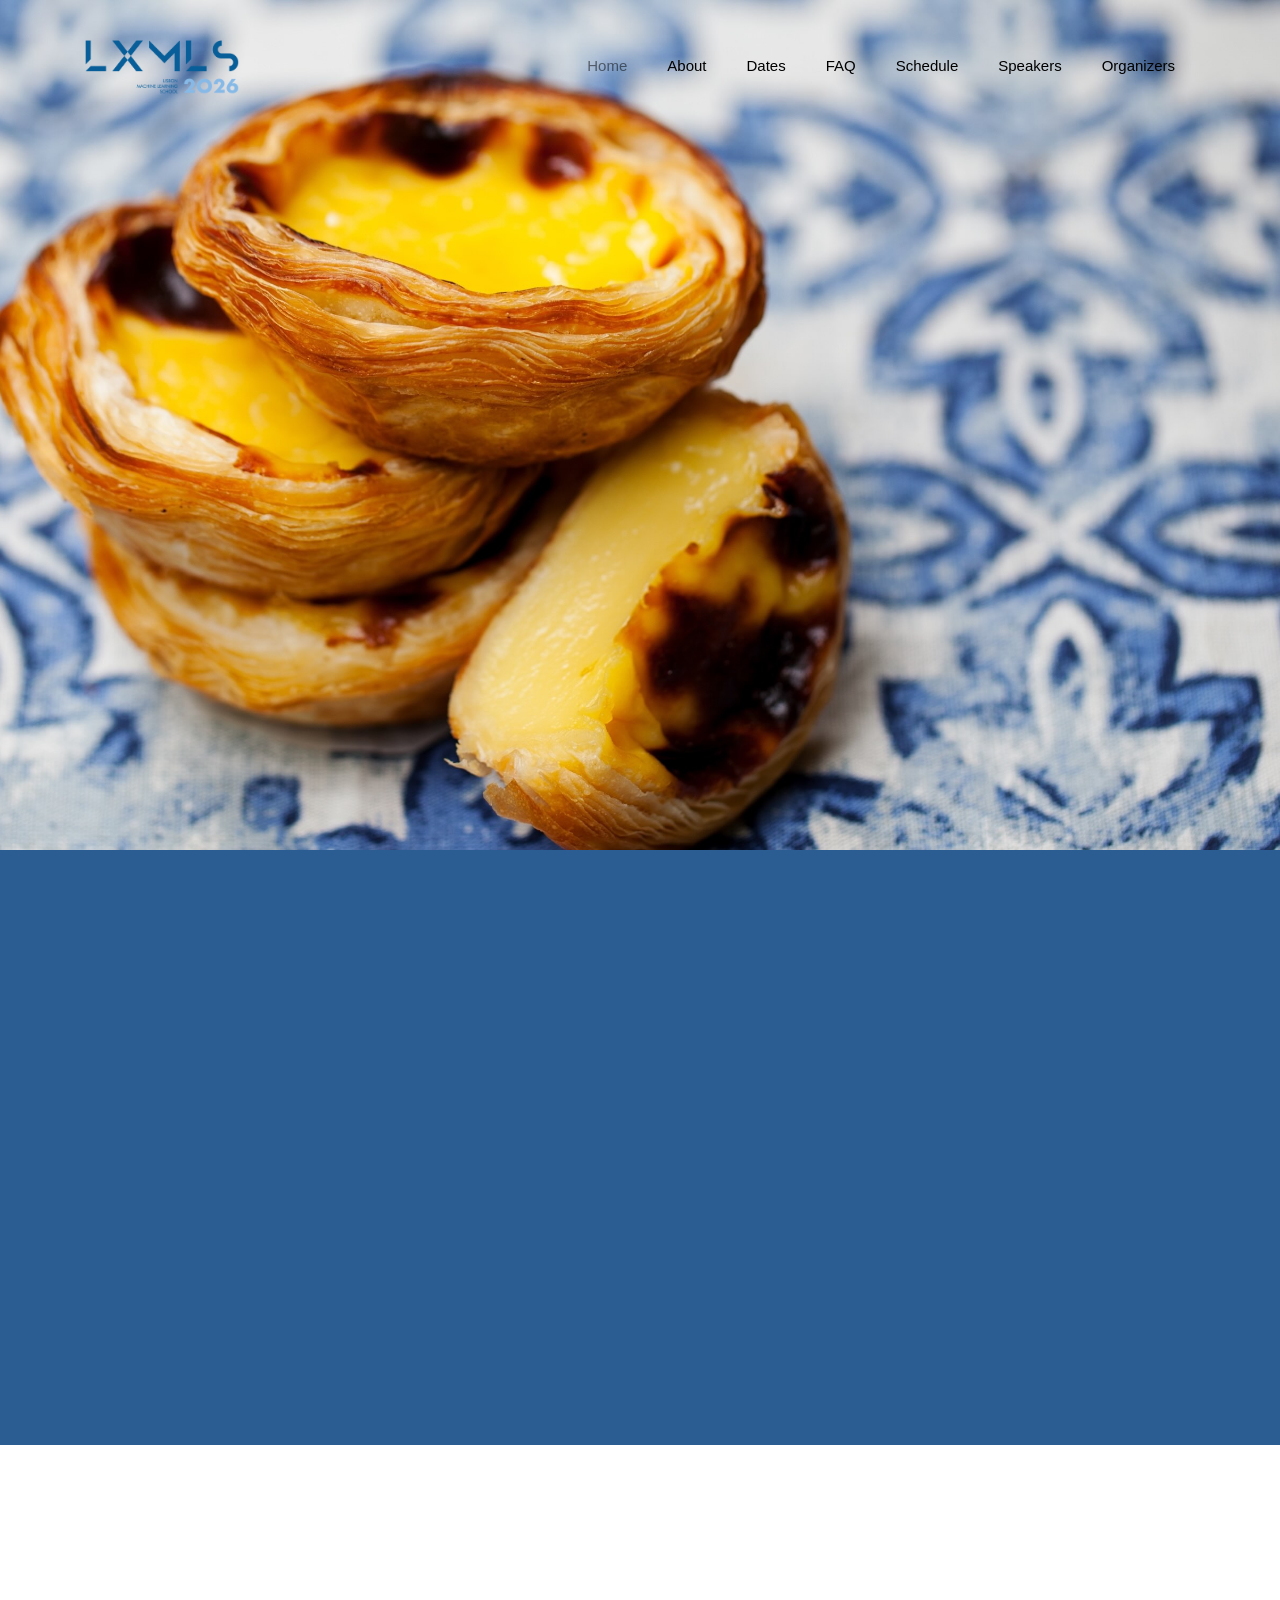
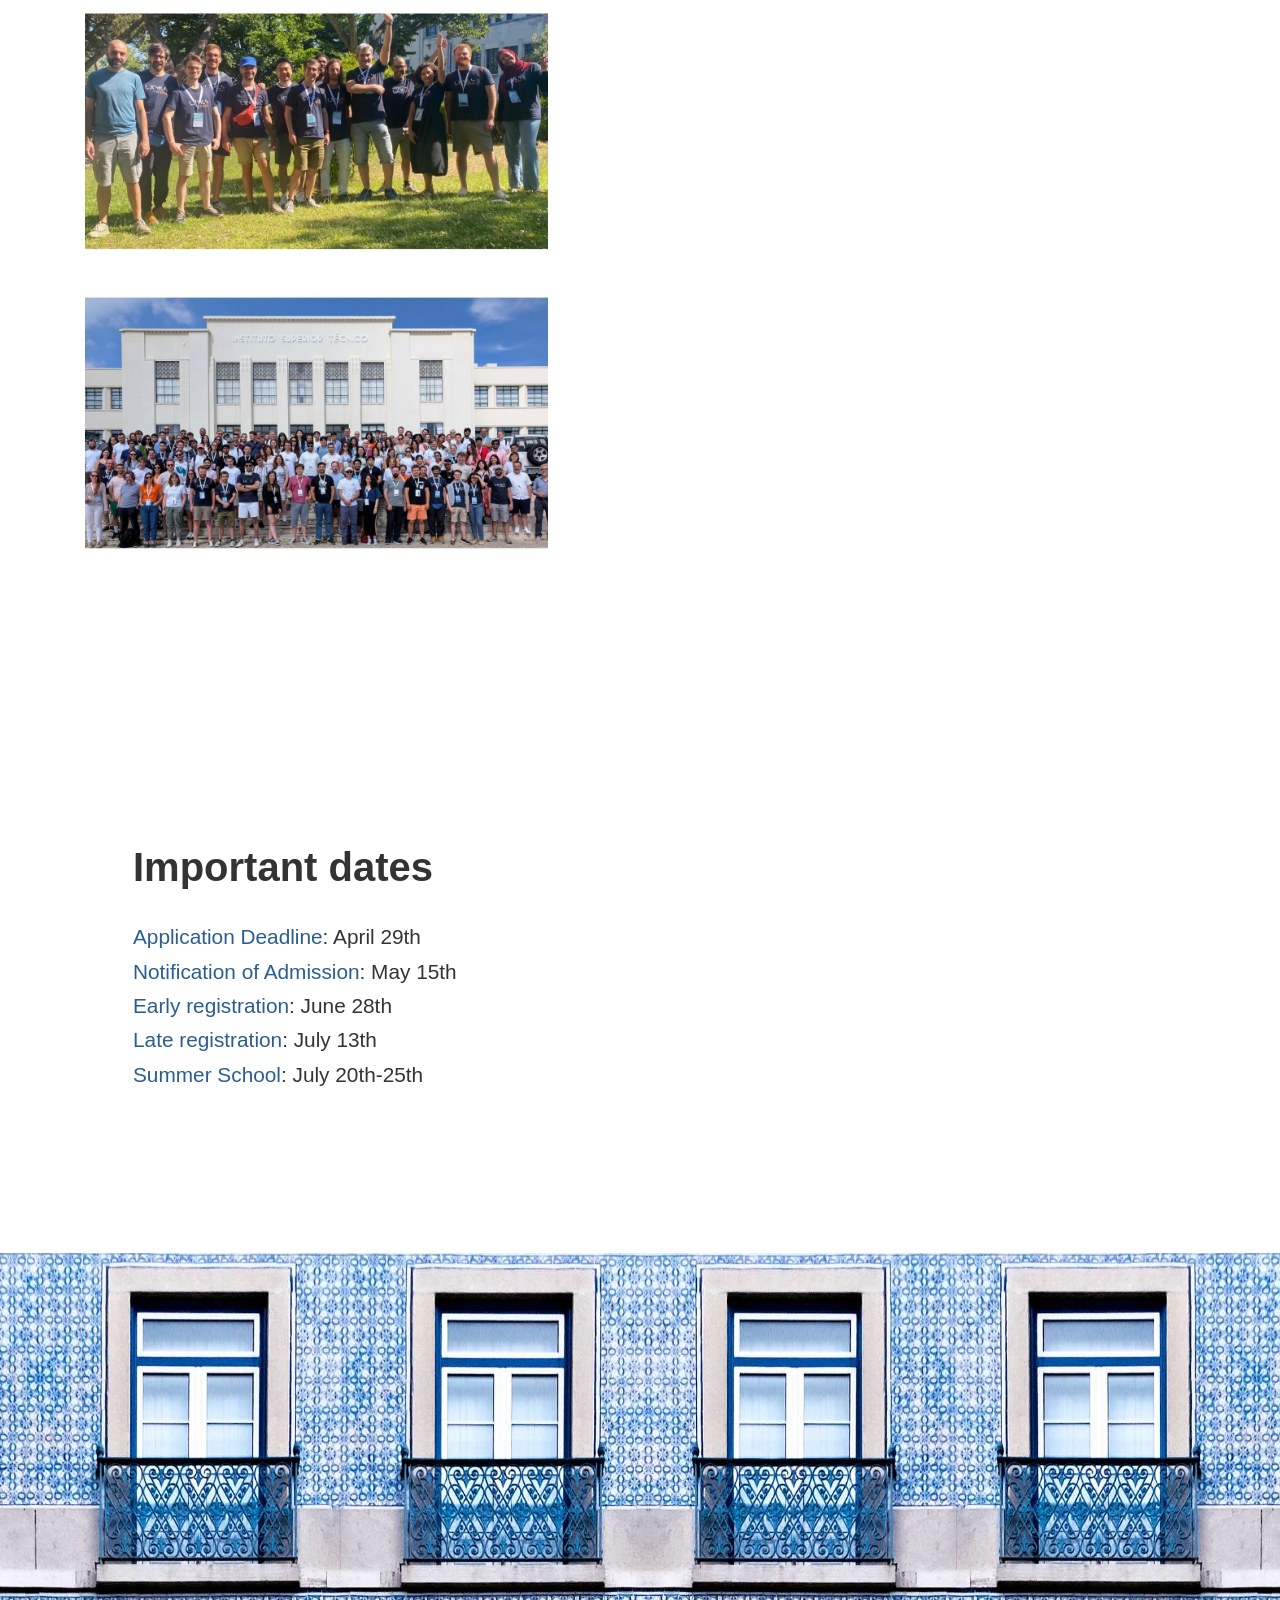
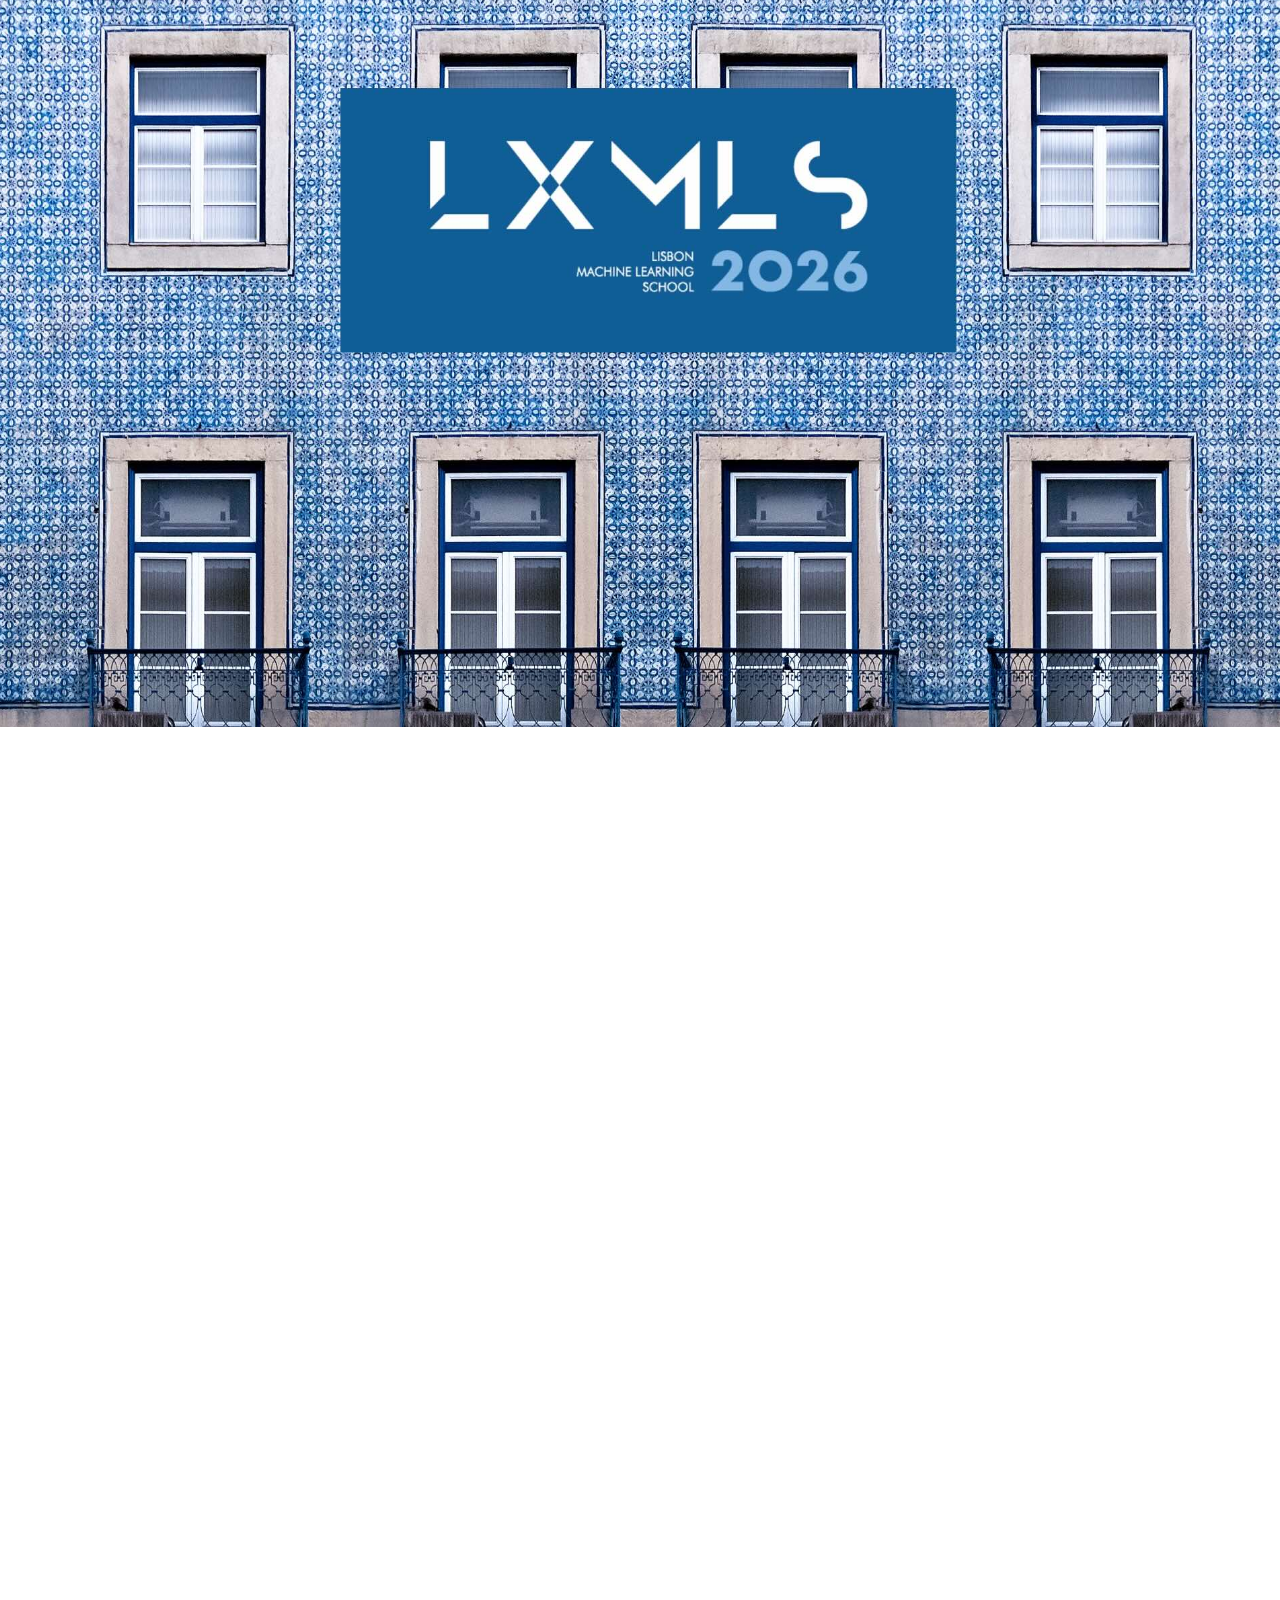
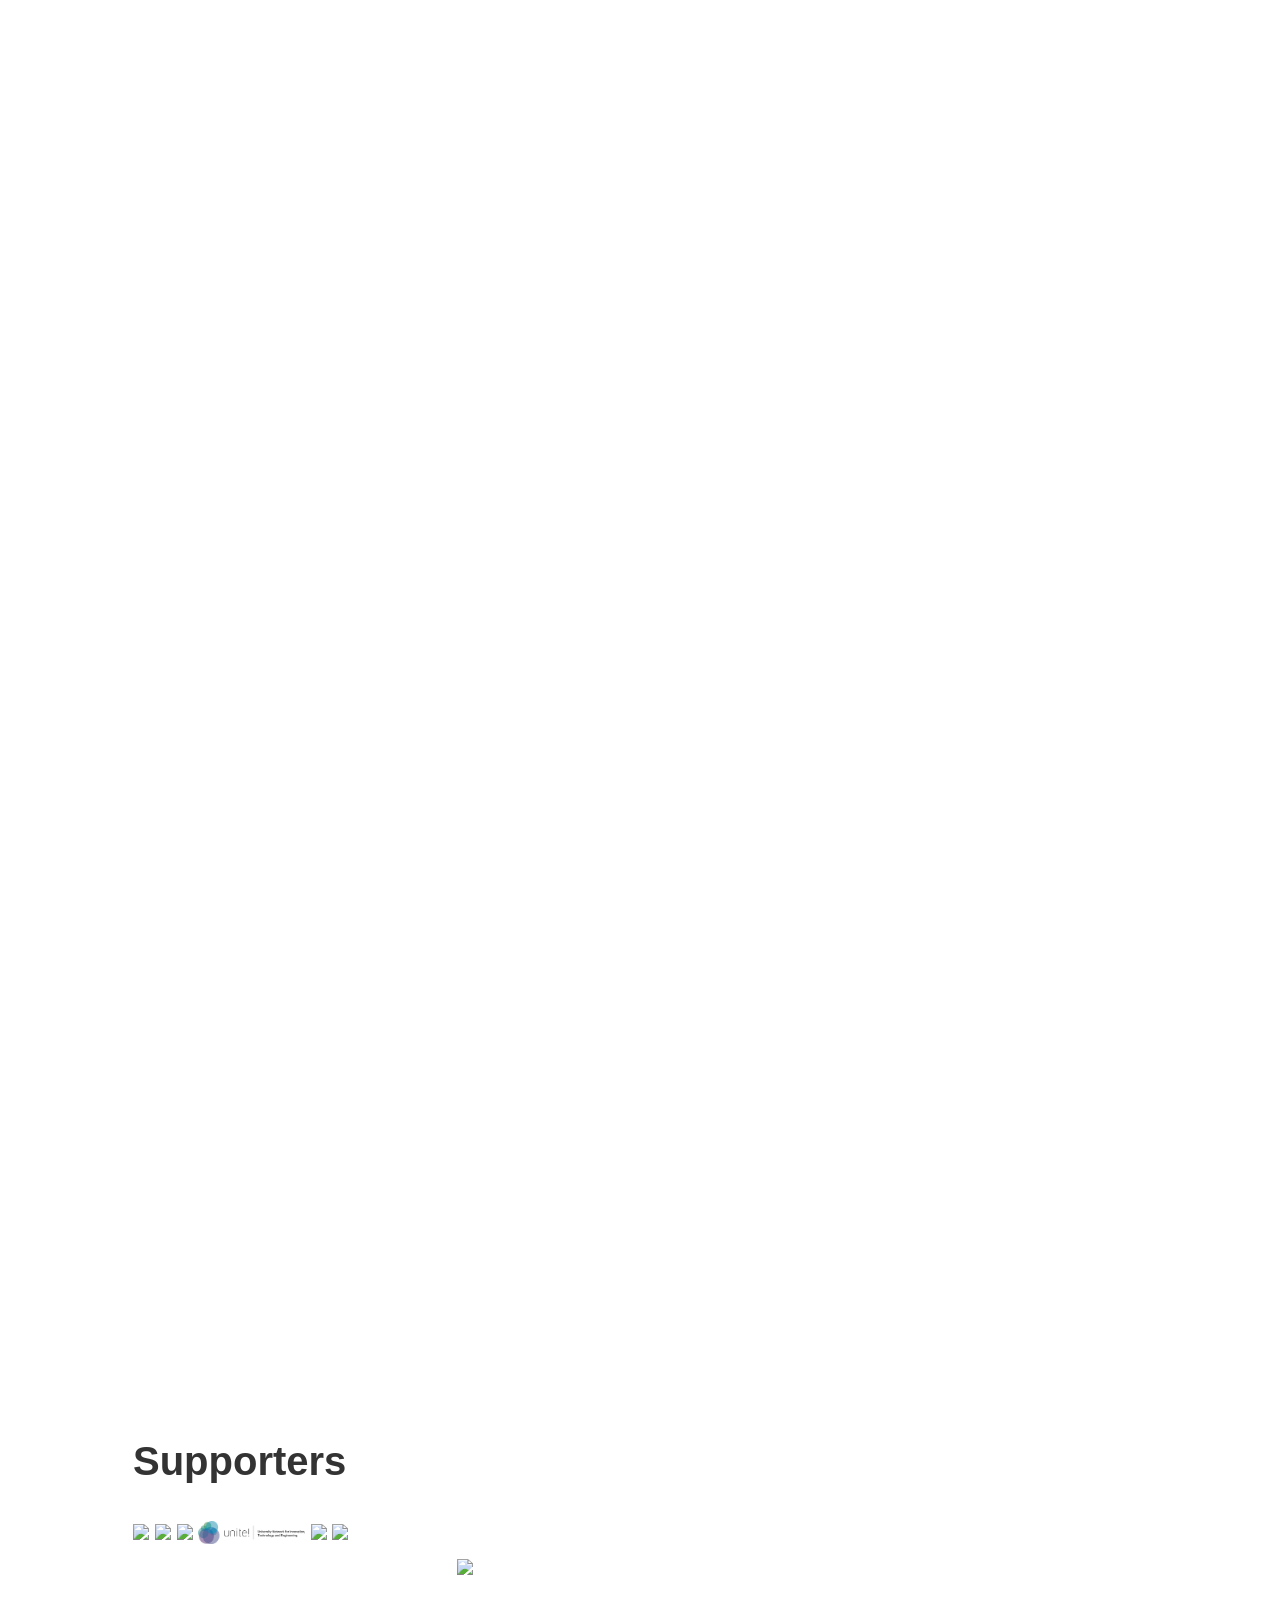
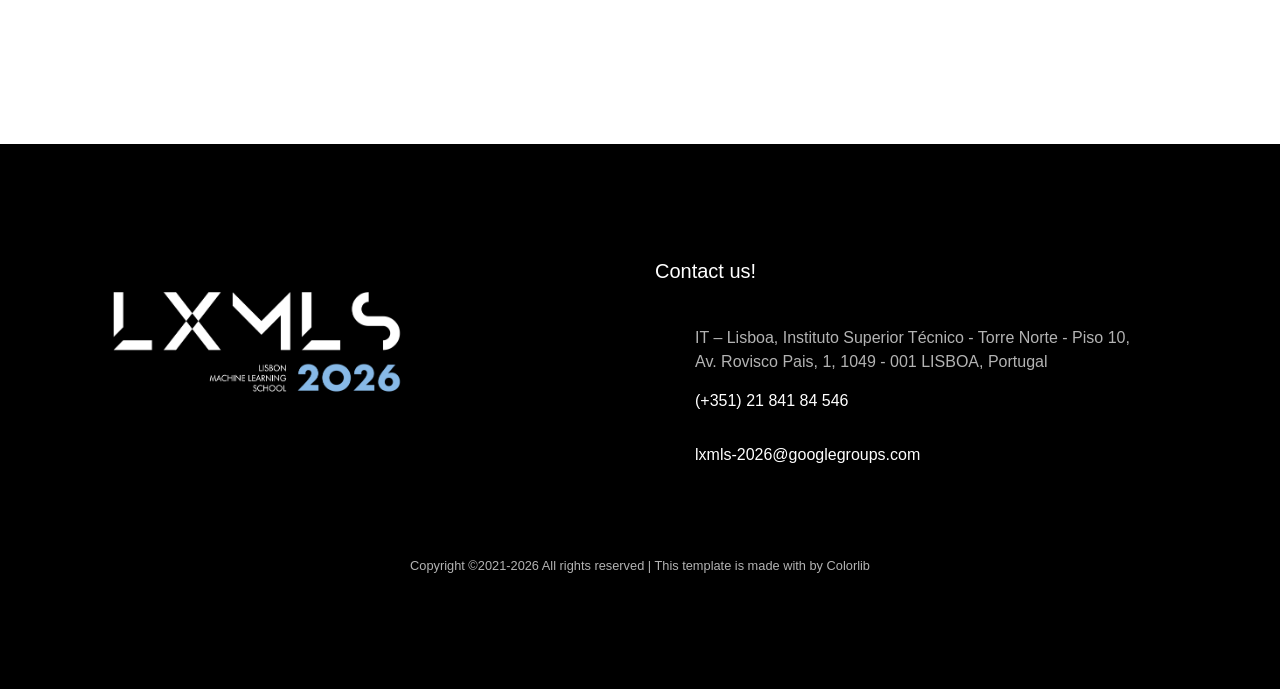
==== commit 480e7c74: "Update index.html" ====
--- a/index.html
+++ b/index.html
@@ -183,7 +183,7 @@
 		    <h4><a href="#">Notification of Admission</a>: May 15th <!-- <s style="color:#808080">12th</s> --> </h4> 
 	        <h4><a href="#">Early registration</a>: June 28th</h4> 
 	        <h4><a href="#">Late registration</a>: July 13th</h4> 
-            <h4><a href="#">Summer School</a>: July 20th-24th</h4> 
+            <h4><a href="#">Summer School</a>: July 20th-25th</h4> 
               </div>
 			</div>
 		</div>
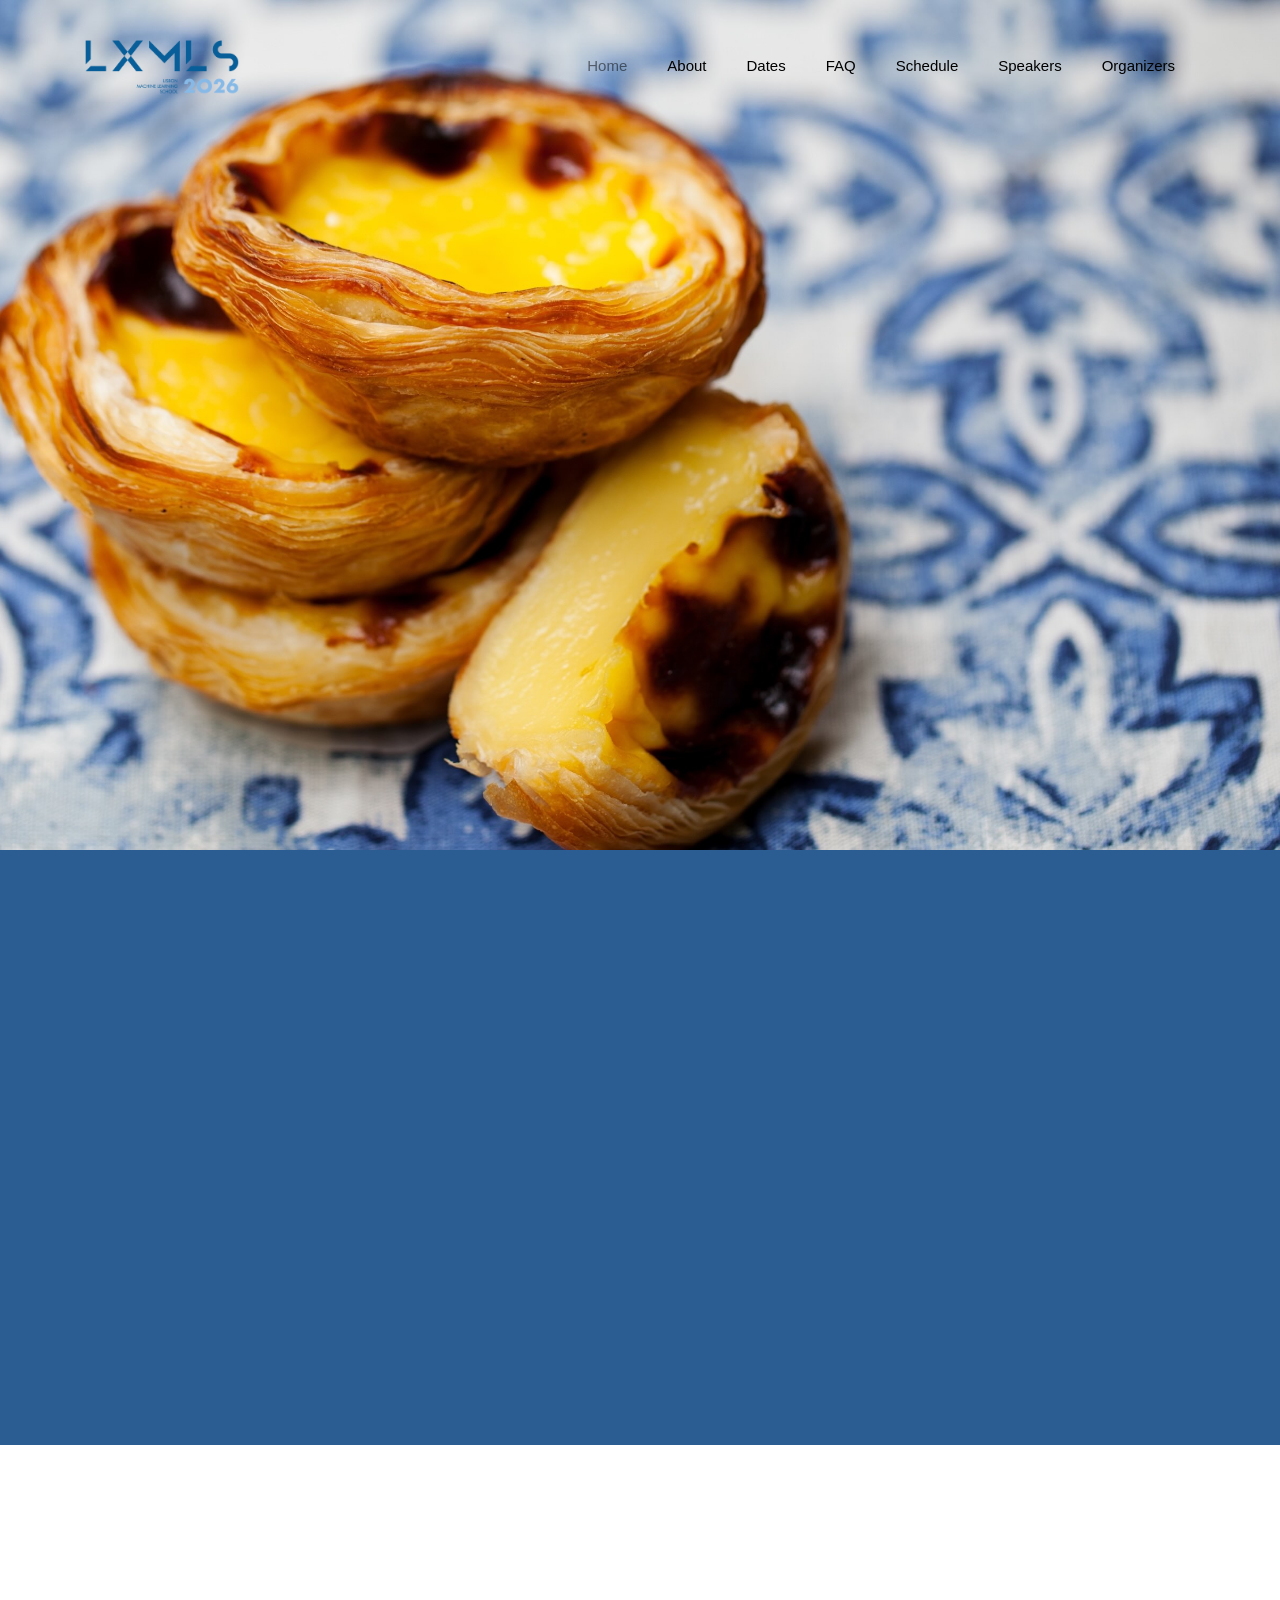
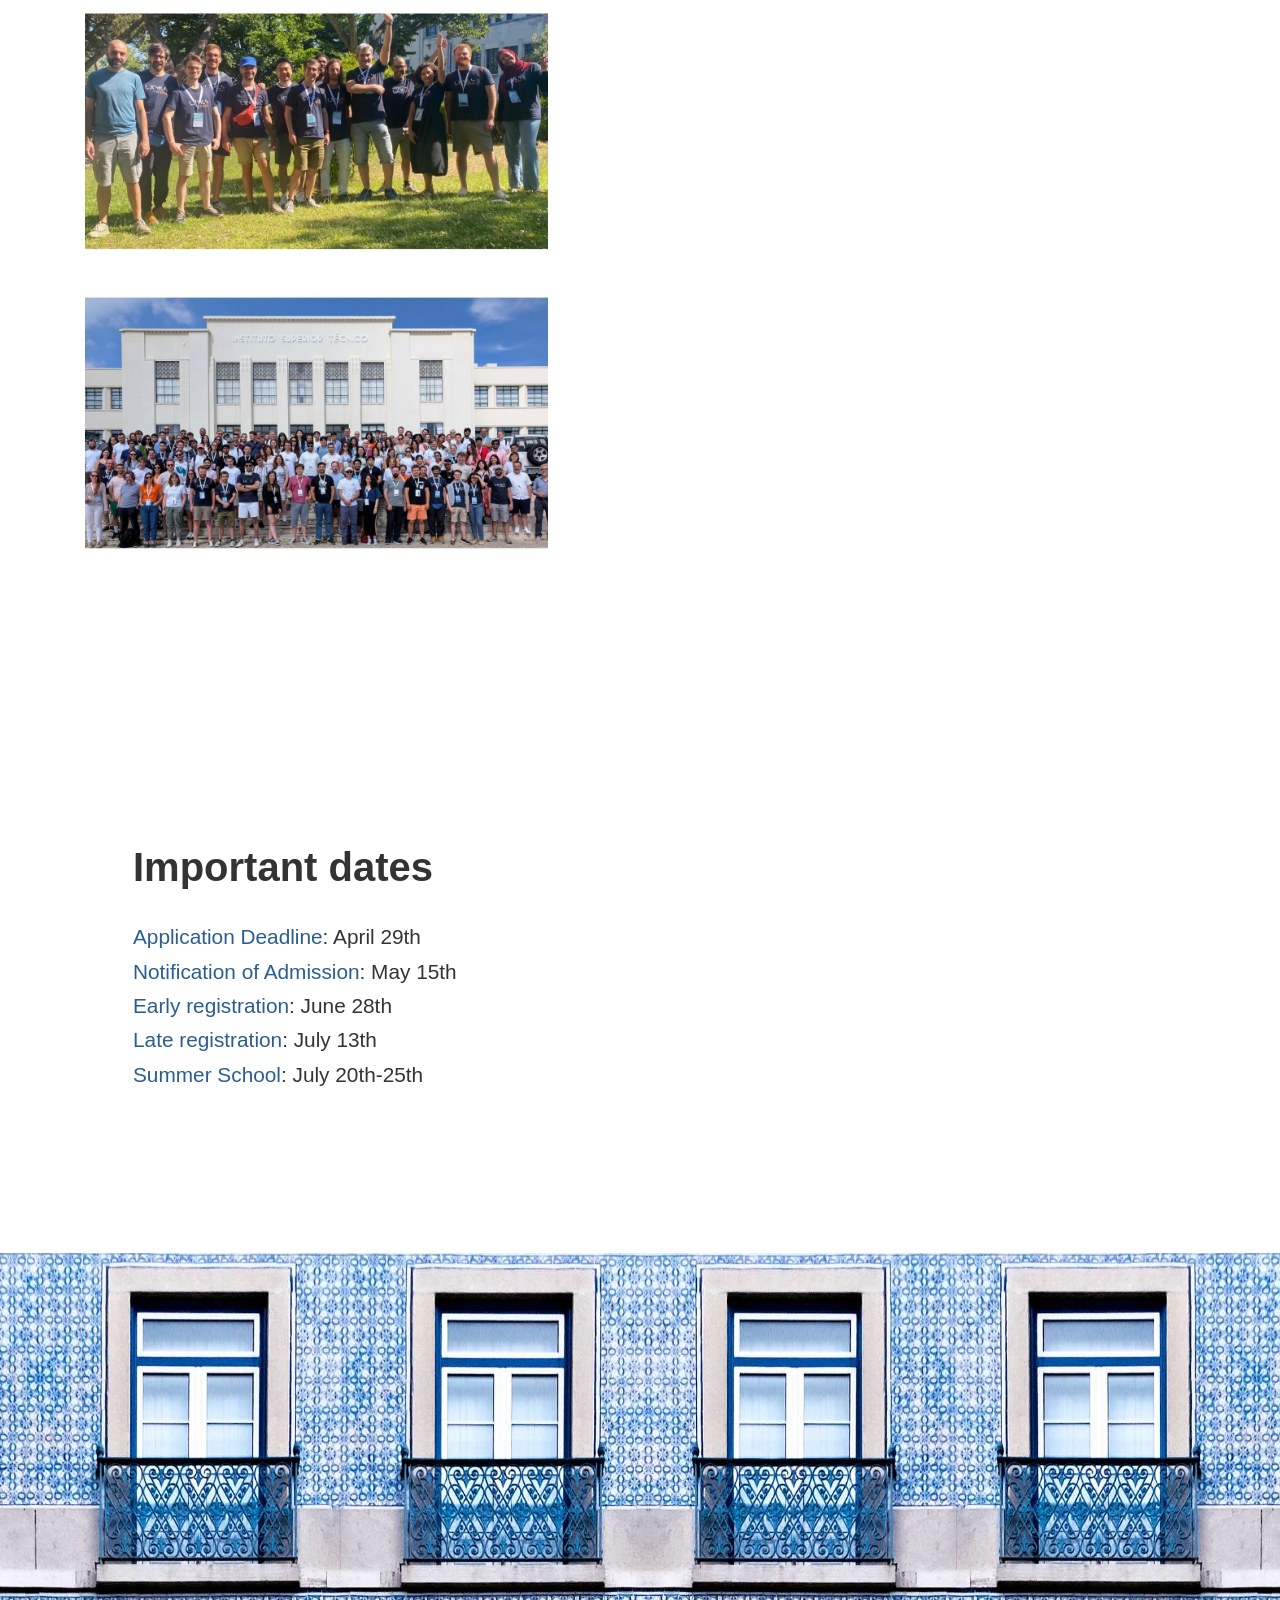
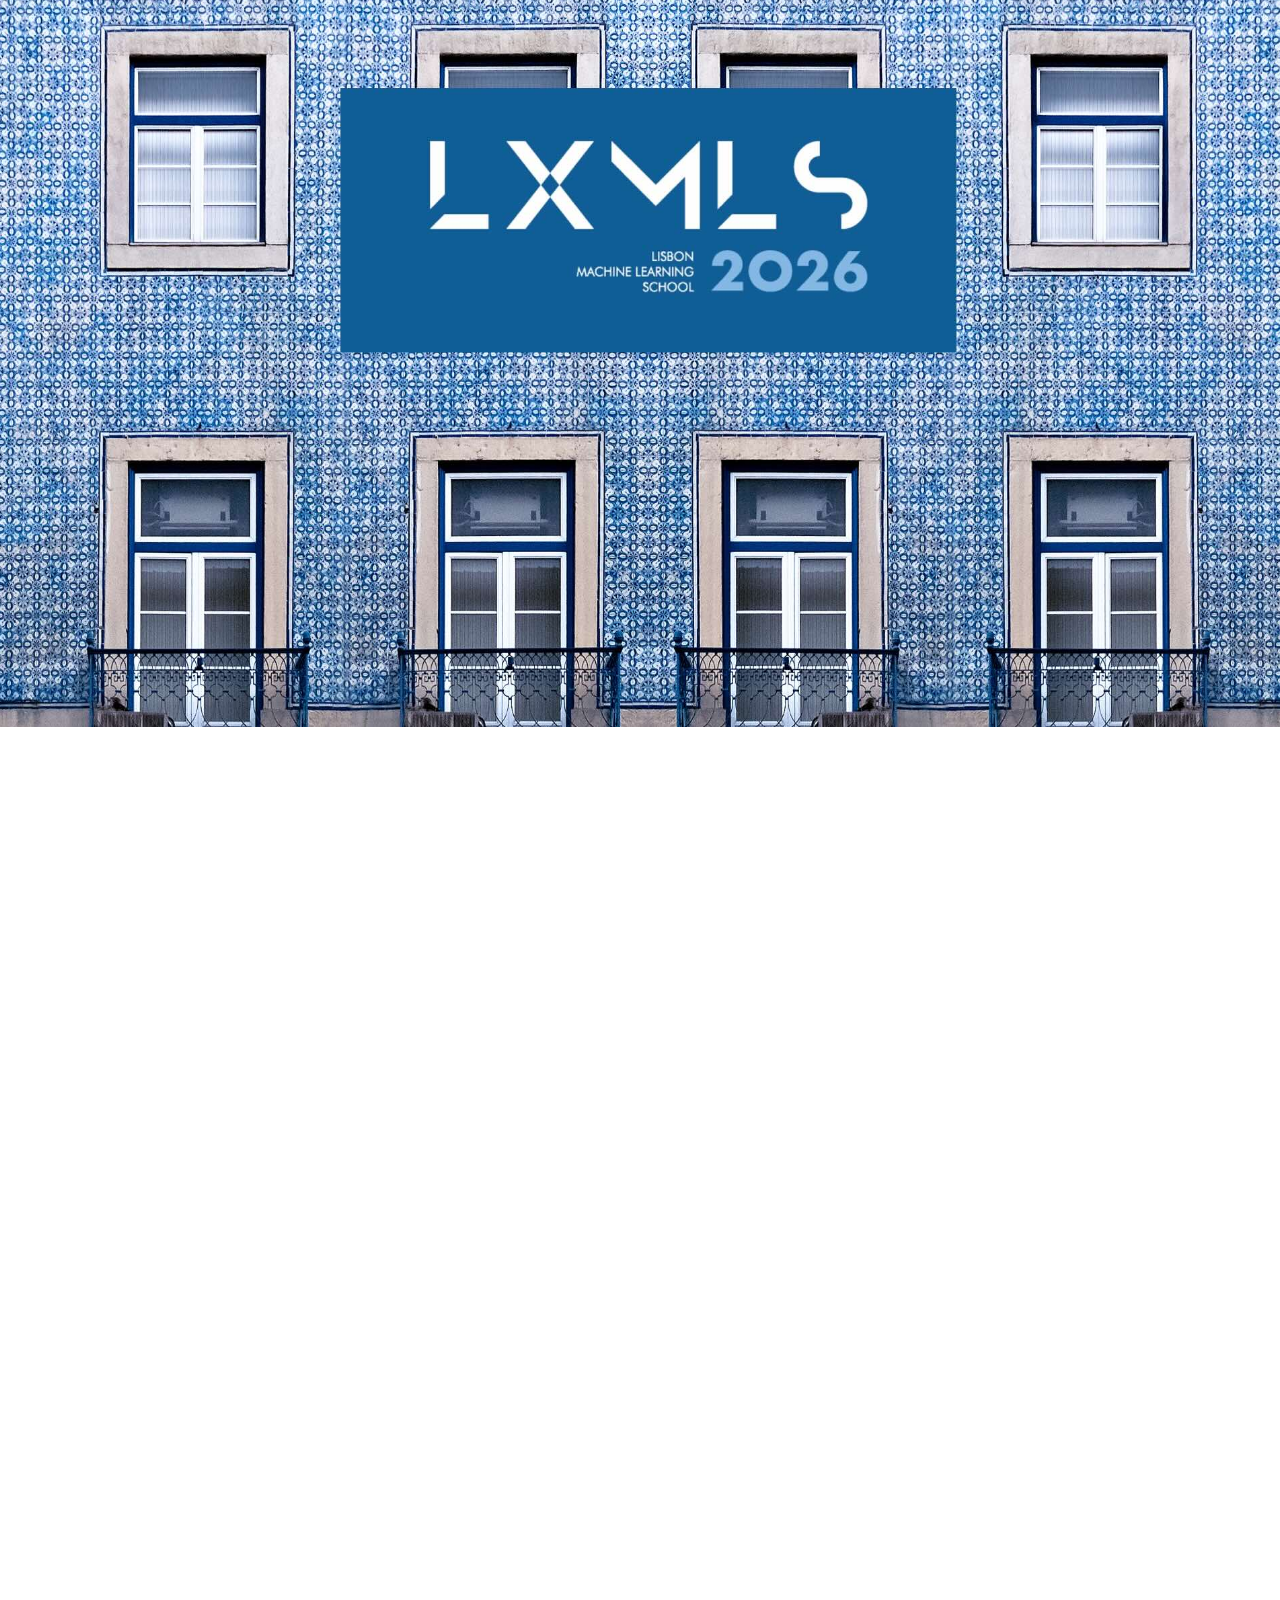
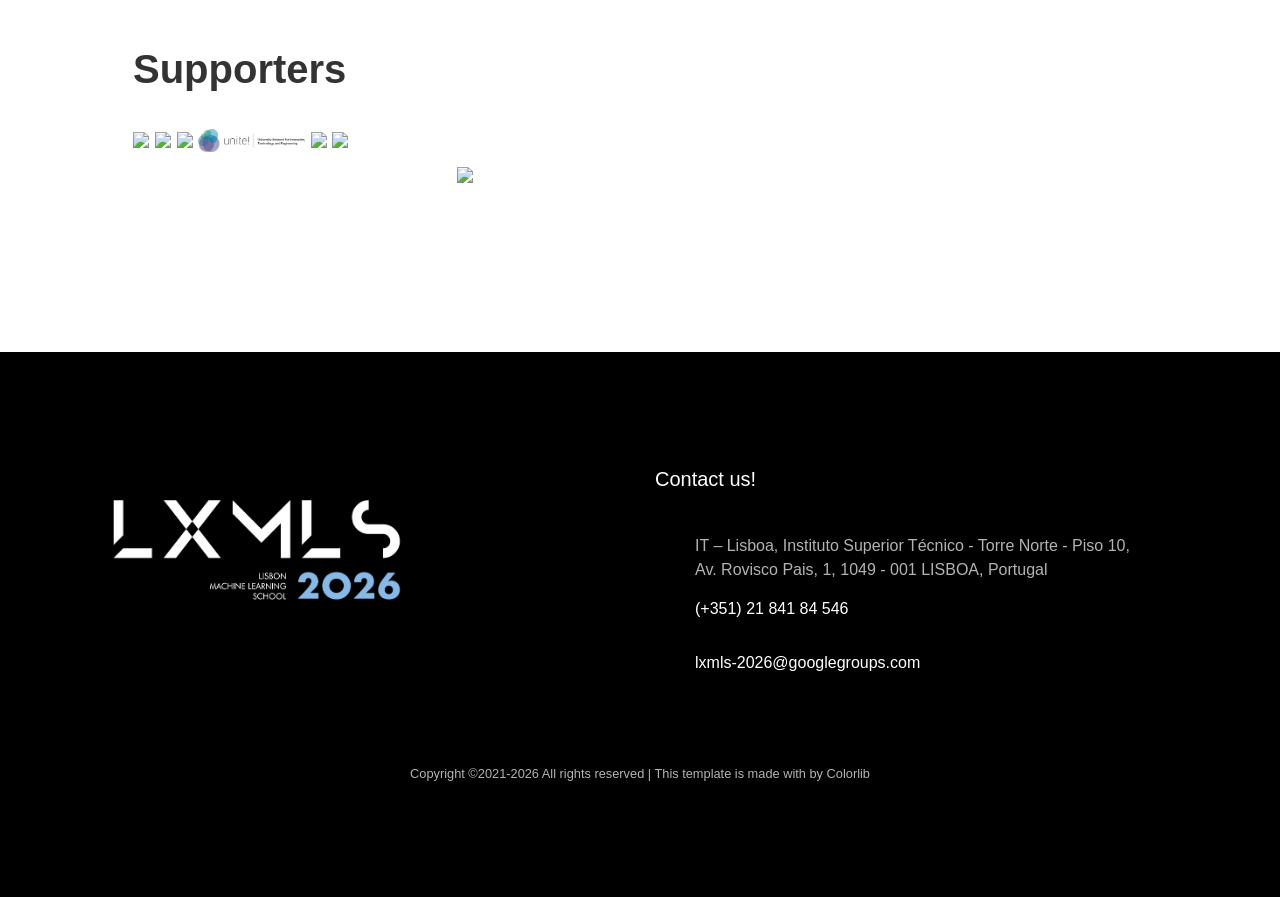
==== commit 3cb65e7f: "Update index.html" ====
--- a/index.html
+++ b/index.html
@@ -212,7 +212,7 @@
 	            <div class="speaker ftco-animate speaker-1 d-flex align-items-center mb-5">
 	        		<div class="text pl-4">
 	        			<h3>WHEN DOES THE SCHOOL TAKE PLACE?</h3>
-	        			<span class="position">This year LxMLS will take place from July 20th to 24th.</span>
+	        			<span class="position">This year LxMLS will take place from July 20th to 25th.</span>
 	        		</div>
 	            </div>
 		    <div class="speaker ftco-animate speaker-1 d-flex align-items-center mb-5">
@@ -398,7 +398,7 @@
 				<div class="row justify-content-center mb-5">
           <div class="col-md-7 text-center heading-section ftco-animate">
             <h2 class="mb-3">Summer School Schedule </h2>
-            <h4> [Updated: March 24th, 2026] </h4>
+            <h4> [Updated: March 27th, 2026] </h4>
           </div>
         </div>
         <div class="ftco-schedule">
@@ -524,8 +524,8 @@
 		<div class="speaker-wrap ftco-animate d-md-flex fadeInUp ftco-animated">
 	               		<div class="text">
 	              			<h4>TBD</h4>
-                            		<h3 class="speaker-name">— <a href="">To be designated</a></h3>					
-					<p>17:00h - 18:00h 
+							<h3 class="speaker-name">— <a href="https://www.cs.cmu.edu/~zmarinho/">Zita Marinho</a></h3>
+  					         <p>17:00h - 18:00h 
 					 <!-- [ <a href="slides/kyunghyun.pdf">slides</a> , <a href="https://www.youtube.com/watch?v=__71ttgQagY">video</a> ] --> </p>
 			      		</div>
                    </div>
@@ -640,7 +640,7 @@
                         		<h4>Causality (Part 1)</h4>
                             		<h3 class="speaker-name">— <a href="https://adele.github.io/">Adèle Ribeiro</a> </h3>
 					<p>09:00h - 10:30h 
-					<!-- [ <a href="slides/adele.pdf">slides</a> , <a href="https://www.youtube.com/watch?v=yXmTq8Vki0s">video</a> ] --> </p> 
+					<!-- [ <a href="slides/adele.pdf">slides</a> , <a href="">video</a> ] --> </p> 
 	              		</div>
 	              	</div>
             		<div class="speaker-wrap ftco-animate d-md-flex fadeInUp ftco-animated">
@@ -653,7 +653,7 @@
                             		<h4> Causality (Part 2)</h4>
                             		<h3 class="speaker-name">— <a href="https://adele.github.io/">Adèle Ribeiro</a> </h3>
 					<p>11:00h - 12:30h 
-					<!-- [ <a href="slides/adele.pdf">slides</a> , <a href="https://www.youtube.com/watch?v=yXmTq8Vki0s">video</a> ] --> </p> 
+					<!-- [ <a href="slides/adele.pdf">slides</a> , <a href="">video</a> ] --> </p> 
 	              		</div>
 	              	</div>
 			<div class="speaker-wrap ftco-animate d-md-flex fadeInUp ftco-animated">
@@ -677,9 +677,9 @@
                    <div class="speaker-wrap ftco-animate d-md-flex fadeInUp ftco-animated">
 		              		<div class="text">
 	              			<h4>TBD</h4>
-                            		<h3 class="speaker-name">— <a href="">To be designated</a></h3>
+                            <h3 class="speaker-name">— <a href="https://ivan-titov.org">Ivan Titov</a></h3>
 					<p>17:00h - 18:00h 
-					<!-- [ <a href="slides/maxime.pdf">slides</a> , <a href="https://www.youtube.com/watch?v=kzi9XKIwd8s">video</a> ] --> </p> 
+					<!-- [ <a href="slides/titov.pdf">slides</a> , <a href="">video</a> ] --> </p> 
     		       		</div>
                    </div>
             	
@@ -692,7 +692,7 @@
                         		<h4>Vision and Language (Part 1)</h4>
                             		<h3 class="speaker-name">— <a href="https://elliottd.github.io">Desmond Elliott</a> </h3>
 					<p>09:00h - 10:30h 
-					<!-- [ <a href="./slides/desmond.pdf">slides</a> , <a href="https://www.youtube.com/watch?v=LVoDvA3uipQ">video</a> ] --></p>
+					<!-- [ <a href="./slides/desmond.pdf">slides</a> , <a href="">video</a> ] --></p>
 	              		</div>
 	              	</div>
             		<div class="speaker-wrap ftco-animate d-md-flex fadeInUp ftco-animated">
@@ -705,7 +705,7 @@
                             		<h4>Vision and Language (Part 2) </h4>
                             		<h3 class="speaker-name">— <a href="https://elliottd.github.io">Desmond Elliott</a> </h3>
 					<p>11:00h - 12:30h 
-					<!-- [ <a href="./slides/desmond.pdf">slides</a> , <a href="https://www.youtube.com/watch?v=LVoDvA3uipQ">video</a> ] --> </p>
+					<!-- [ <a href="./slides/desmond.pdf">slides</a> , <a href="">video</a> ] --> </p>
 	              		</div>
 	              	</div>
 			<div class="speaker-wrap ftco-animate d-md-flex fadeInUp ftco-animated">
@@ -728,9 +728,9 @@
                         <div class="speaker-wrap ftco-animate d-md-flex fadeInUp ftco-animated">
 		              		<div class="text">
 	              			<h4>TBD</h4>
-                            		<h3 class="speaker-name">— <a href="">Zita Marinho</a></h3>
+                            <h3 class="speaker-name">— <a href="https://staff.fnwi.uva.nl/r.fernandezrovira/">Raquel Fernández</a></h3>	
 					<p>17:00h - 18:00h 
-					<!-- [ <a href="./slides/sara.pdf">slides</a> , <a href="https://www.youtube.com/watch?v=xIRwalLBWns">video</a> ] --> </p>
+					<!-- [ <a href="./slides/raquel.pdf">slides</a> , <a href="">video</a> ] --> </p>
     		       		</div>
                        </div>			
                    <div class="speaker-wrap ftco-animate d-md-flex fadeInUp ftco-animated">
@@ -825,7 +825,7 @@
 	        		<div class="img" style="background-image: url(images/adele.jpg);"></div>
 	        		<div class="text pl-4">
 	        			<h3><a href="https://adele.github.io">Adèle H. Ribeiro</a></h3>
-	        			<span class="position">University of Münster</span>
+	        			<span class="position">RWTH Aachen University</span>
 	        			<ul class="ftco-social"></ul>
 	        		</div>
 	        </div>
@@ -881,6 +881,14 @@
         	             </ul>
 	        		</div>
 	        </div>
+ 	        <div class="speaker ftco-animate speaker-1 d-flex align-items-center mb-5">
+	        		<div class="img" style="background-image: url(images/eric.jpg);"></div>
+	        		<div class="text pl-4">
+					     <h3><a href="https://www.cs.cmu.edu/~epxing/">Eric Xing</a></h3>
+	        			<span class="position">Carnegie Mellon University &amp;<p/> Mohamed bin Zayed University of AI</span>
+	        			<ul class="ftco-social"></ul>
+	        		</div>
+	        </div>				
 		<!-- <div class="speaker ftco-animate speaker-1 d-flex align-items-center mb-5">
 	        		<div class="img" style="background-image: url(images/kyunghyun.jpg);"></div>
 	        		<div class="text pl-4">
@@ -892,15 +900,7 @@
         	</div>
 		
            	<div class="col-md-6">				
- 	        <div class="speaker ftco-animate speaker-1 d-flex align-items-center mb-5">
-	        		<div class="img" style="background-image: url(images/eric.jpg);"></div>
-	        		<div class="text pl-4">
-					     <h3><a href="https://www.cs.cmu.edu/~epxing/">Eric Xing</a></h3>
-	        			<span class="position">Carnegie Mellon University &<p/> Mohamed bin Zayed University of AI</span>
-	        			<ul class="ftco-social"></ul>
-	        		</div>
-	        </div>
-     		<!-- <div class="speaker ftco-animate speaker-1 d-flex align-items-center mb-5">
+     		<div class="speaker ftco-animate speaker-1 d-flex align-items-center mb-5">
 	        		<div class="img" style="background-image: url(images/ivan.jpg);"></div>
 	        		<div class="text pl-4">
 	        			<h3><a href="https://ivan-titov.org">Ivan Titov</a></h3>
@@ -908,7 +908,7 @@
 	        			<ul class="ftco-social">
 	                                </ul>
 	        		</div>
-	        </div> -->				
+	        </div>				
      		<div class="speaker ftco-animate speaker-1 d-flex align-items-center mb-5">
 	        		<div class="img" style="background-image: url(images/leon.jpg);"></div>
 	        		<div class="text pl-4">
@@ -936,15 +936,15 @@
 	              </ul>
 	        		</div>
 	        </div>			
- 	        <!-- <div class="speaker ftco-animate speaker-1 d-flex align-items-center mb-5">
+ 	        <div class="speaker ftco-animate speaker-1 d-flex align-items-center mb-5">
 	        		<div class="img" style="background-image: url(images/raquel.jpg);"></div>
 	        		<div class="text pl-4">
 					<h3><a href="https://staff.fnwi.uva.nl/r.fernandezrovira/">Raquel Fernández</a></h3>
-	        			<span class="position">University of Amsterdam</span>
+	        			<span class="position">University of Amsterdam &amp; <p/>EU Joint Research Centre</span>
 	        			<ul class="ftco-social">
 	              </ul>
 	        		</div>
-	        </div> -->
+	        </div>
  	        <div class="speaker ftco-animate speaker-1 d-flex align-items-center mb-5">
 	        		<div class="img" style="background-image: url(images/zita.jpg);"></div>
 	        		<div class="text pl-4">
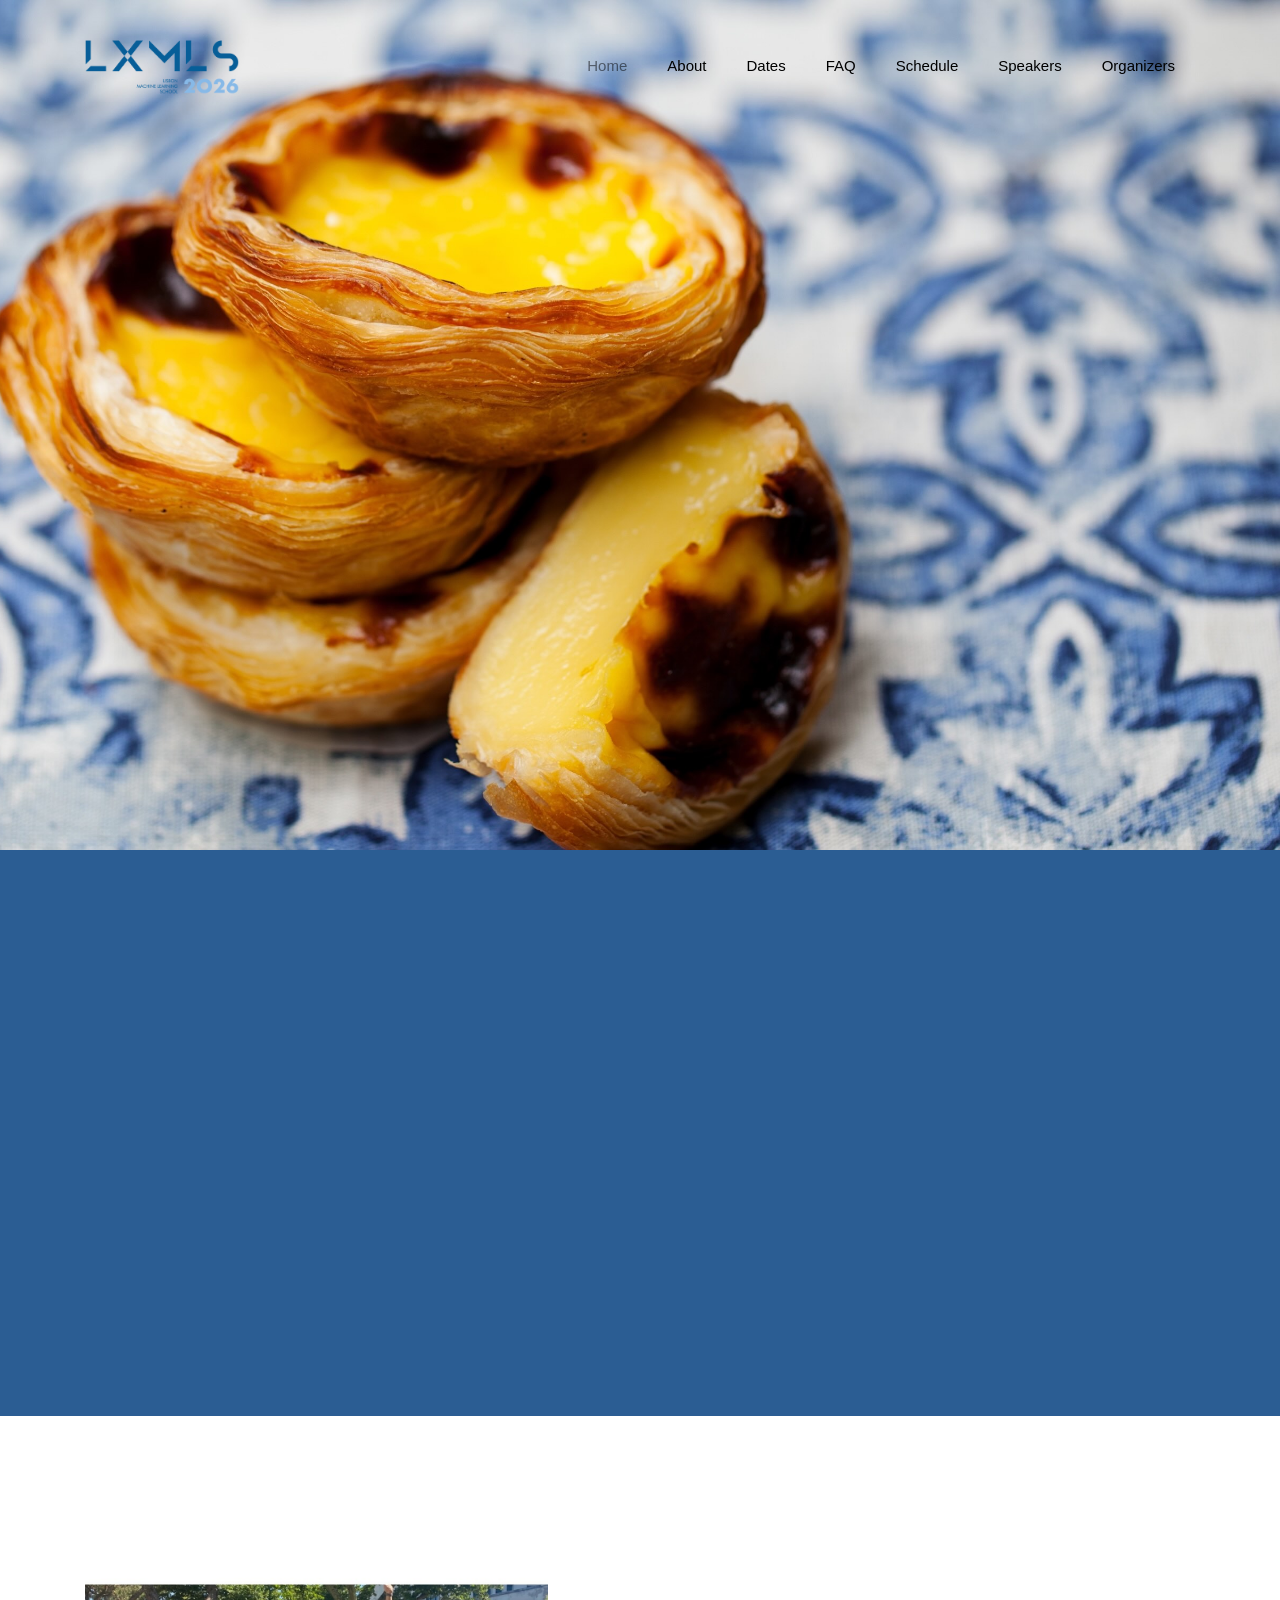
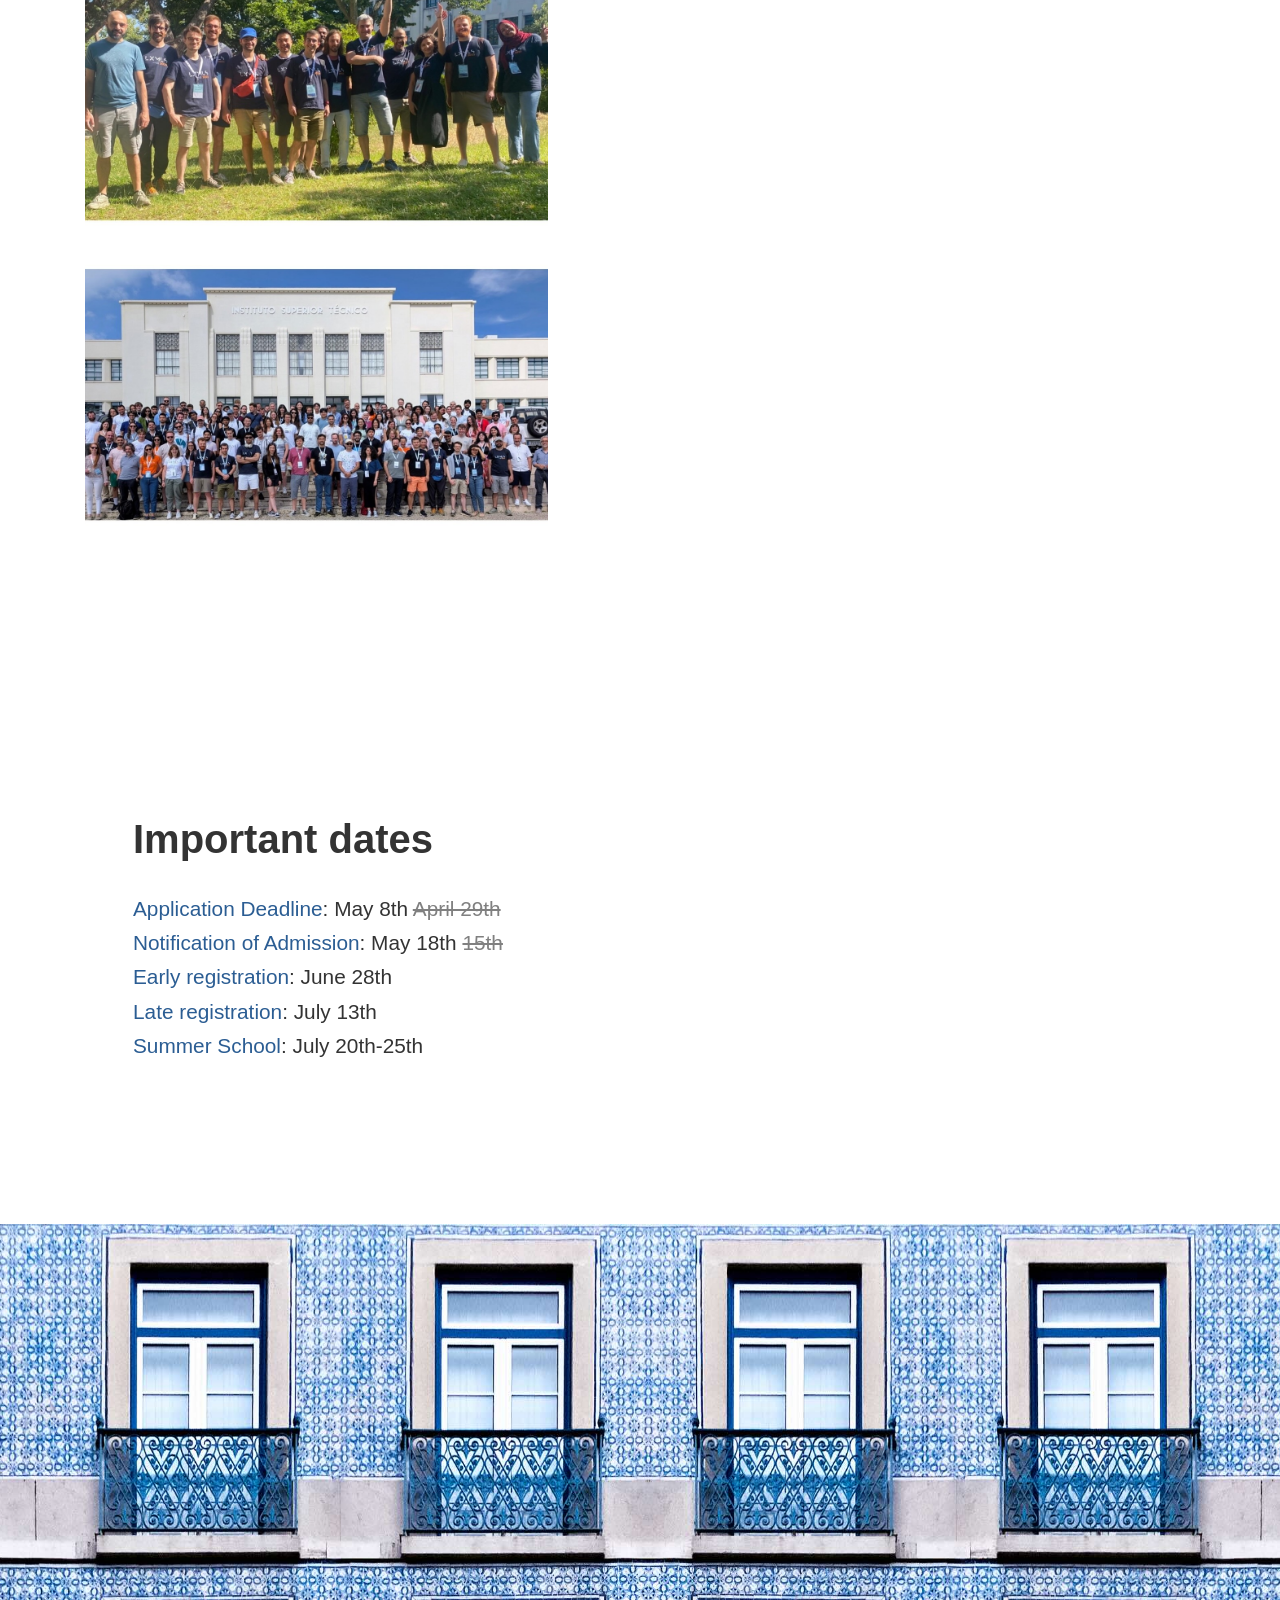
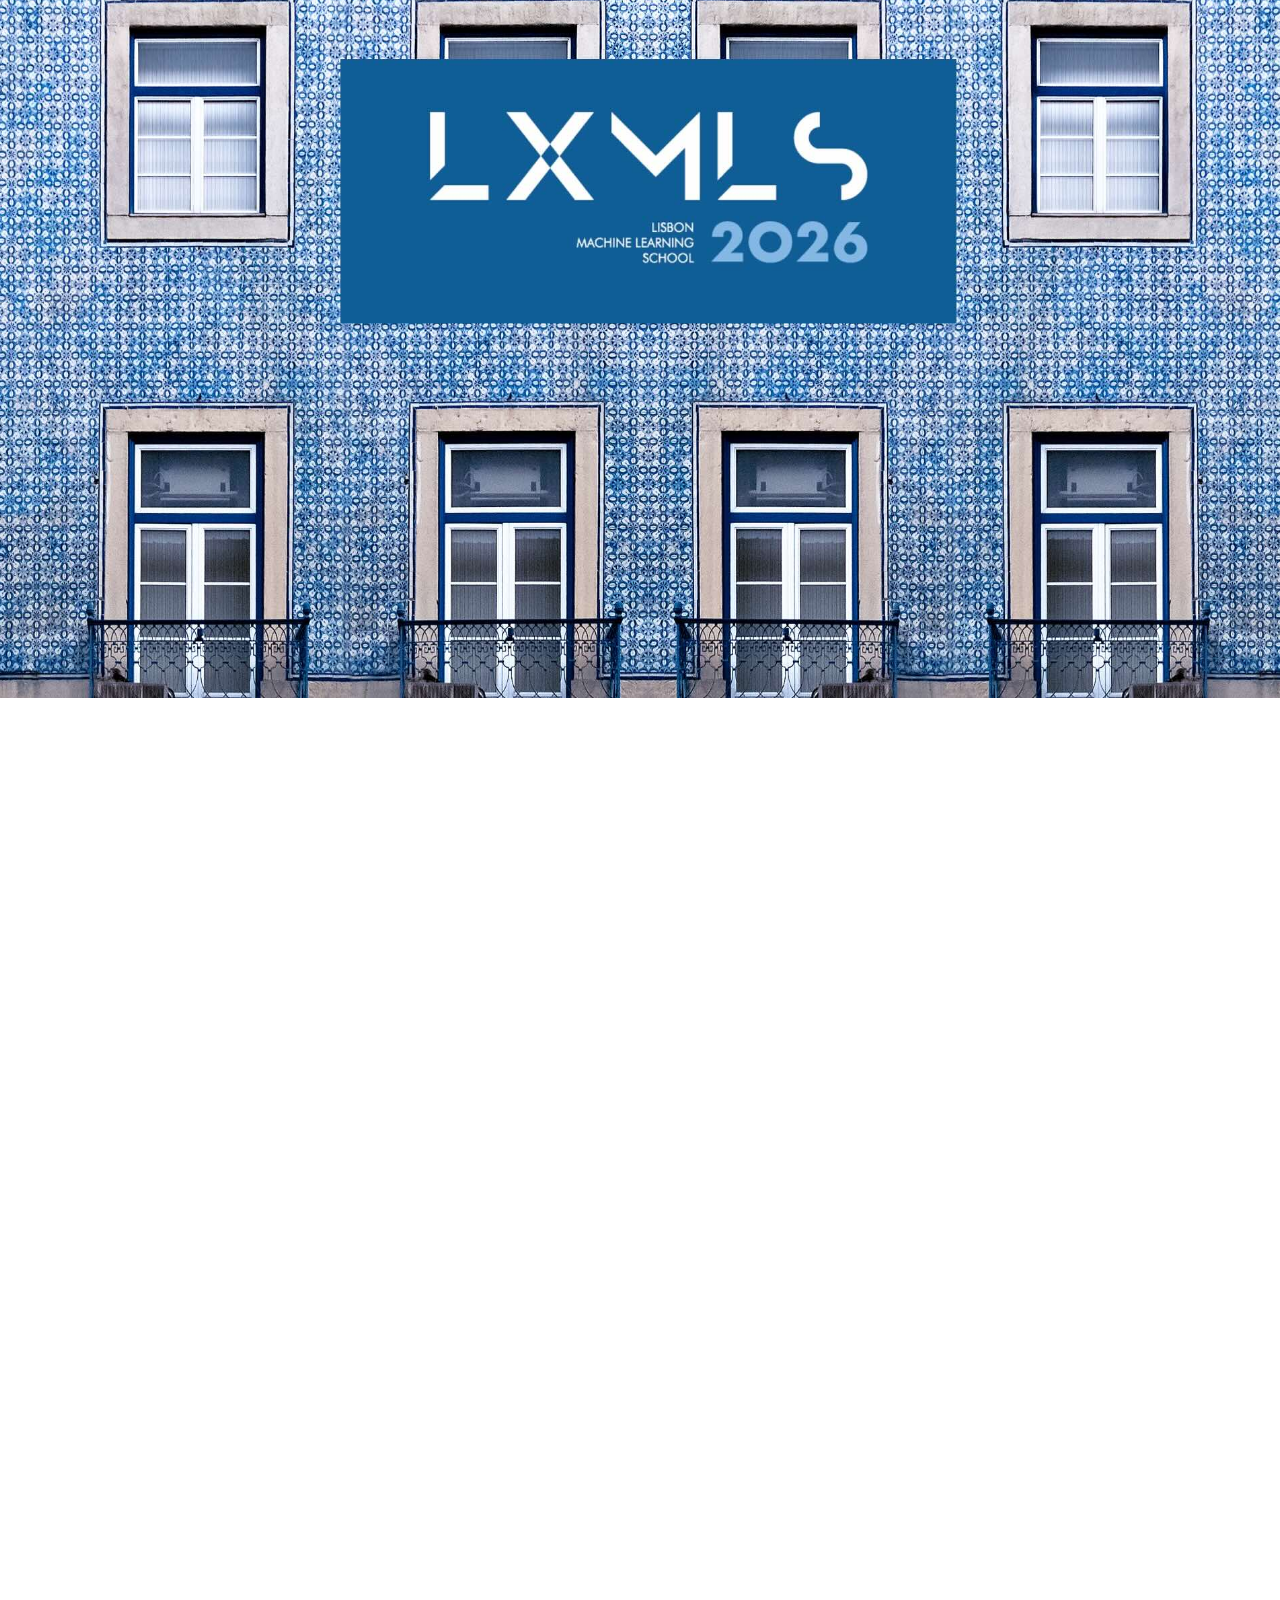
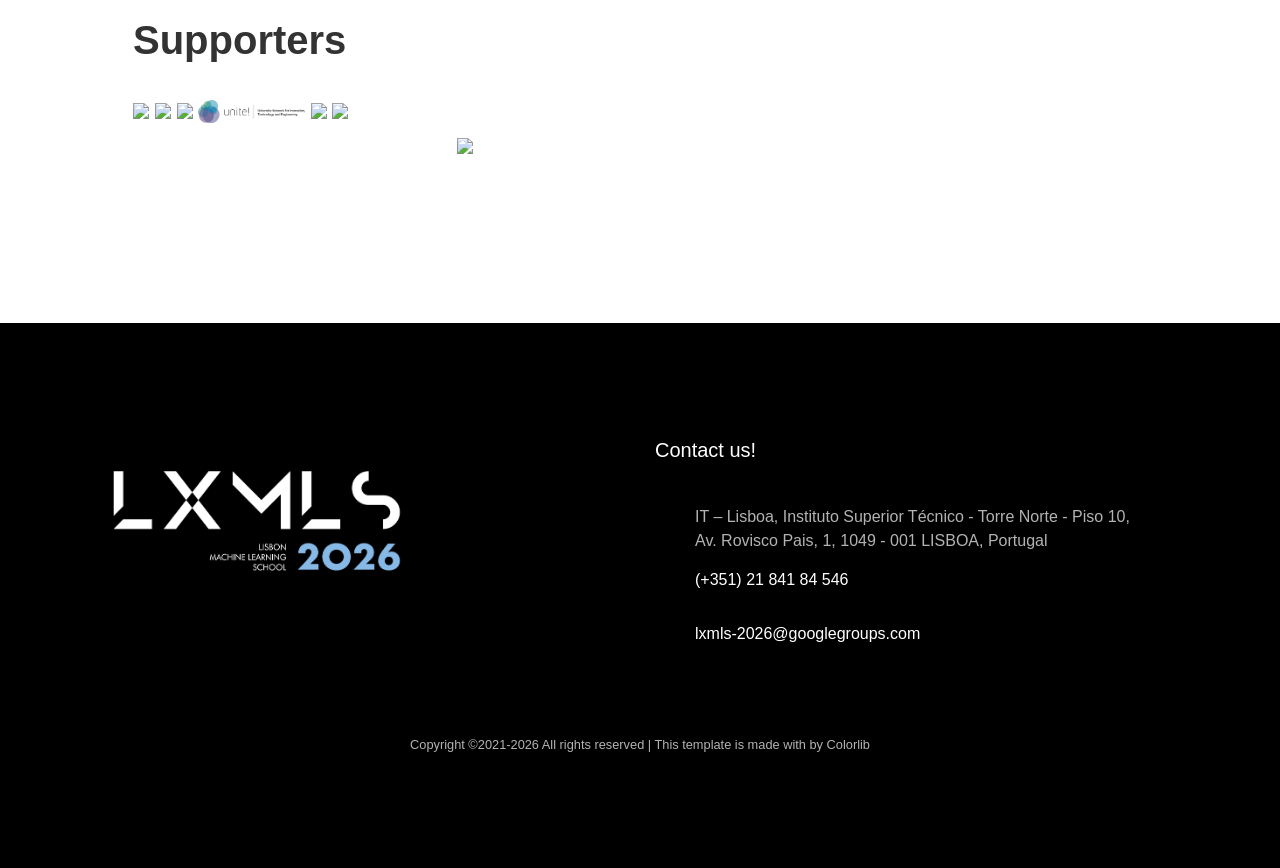
==== commit 330fbb4b: "Update index.html" ====
--- a/index.html
+++ b/index.html
@@ -111,7 +111,7 @@
                 <h3 class="heading mb-3">Place and registration</h3>
                 <p> The summer school will be held at the <a style="color:white; text-decoration:underline;" href="https://centrocongressos.tecnico.ulisboa.pt/en/">Congress Center</a> of <a style="color:white; text-decoration:underline;" href="https://tecnico.ulisboa.pt/en/">Instituto Superior Técnico (IST)</a>, right before the <a style="color:white; text-decoration:underline;" href="https://sites.google.com/view/eds2026lisbon/home">2026 ELLIS Doctoral Symposium on Trustworthy AI</a>. </p>
 		<p> &nbsp; </p>
-		<p> The deadline for applications is April 29th, 2026, and the <a style="color:white; text-decoration:underline;" href="https://lisbonmls.wufoo.com/forms/application-form-lxmls-2026/">application form is now available online</a>! </p>
+		<p> The deadline for applications is May 8th, 2026, and the <a style="color:white; text-decoration:underline;" href="https://lisbonmls.wufoo.com/forms/application-form-lxmls-2026/">application form is now available online</a>! </p>
 	      </div>
             </div>      
           </div>
@@ -179,8 +179,8 @@
 	          	<div class="pr-md-5 mr-md-5">
 		            <h2 class="mb-4">Important dates</h2>
 	            </div>
-		    <h4><a href="#">Application Deadline</a>: April 29th</h4> 
-		    <h4><a href="#">Notification of Admission</a>: May 15th <!-- <s style="color:#808080">12th</s> --> </h4> 
+		    <h4><a href="#">Application Deadline</a>: May 8th <s style="color:#808080">April 29th</s> </h4> 
+		    <h4><a href="#">Notification of Admission</a>: May 18th <s style="color:#808080">15th</s> </h4> 
 	        <h4><a href="#">Early registration</a>: June 28th</h4> 
 	        <h4><a href="#">Late registration</a>: July 13th</h4> 
             <h4><a href="#">Summer School</a>: July 20th-25th</h4> 
@@ -398,7 +398,7 @@
 				<div class="row justify-content-center mb-5">
           <div class="col-md-7 text-center heading-section ftco-animate">
             <h2 class="mb-3">Summer School Schedule </h2>
-            <h4> [Updated: March 27th, 2026] </h4>
+            <h4> [Updated: April 20th, 2026] </h4>
           </div>
         </div>
         <div class="ftco-schedule">
